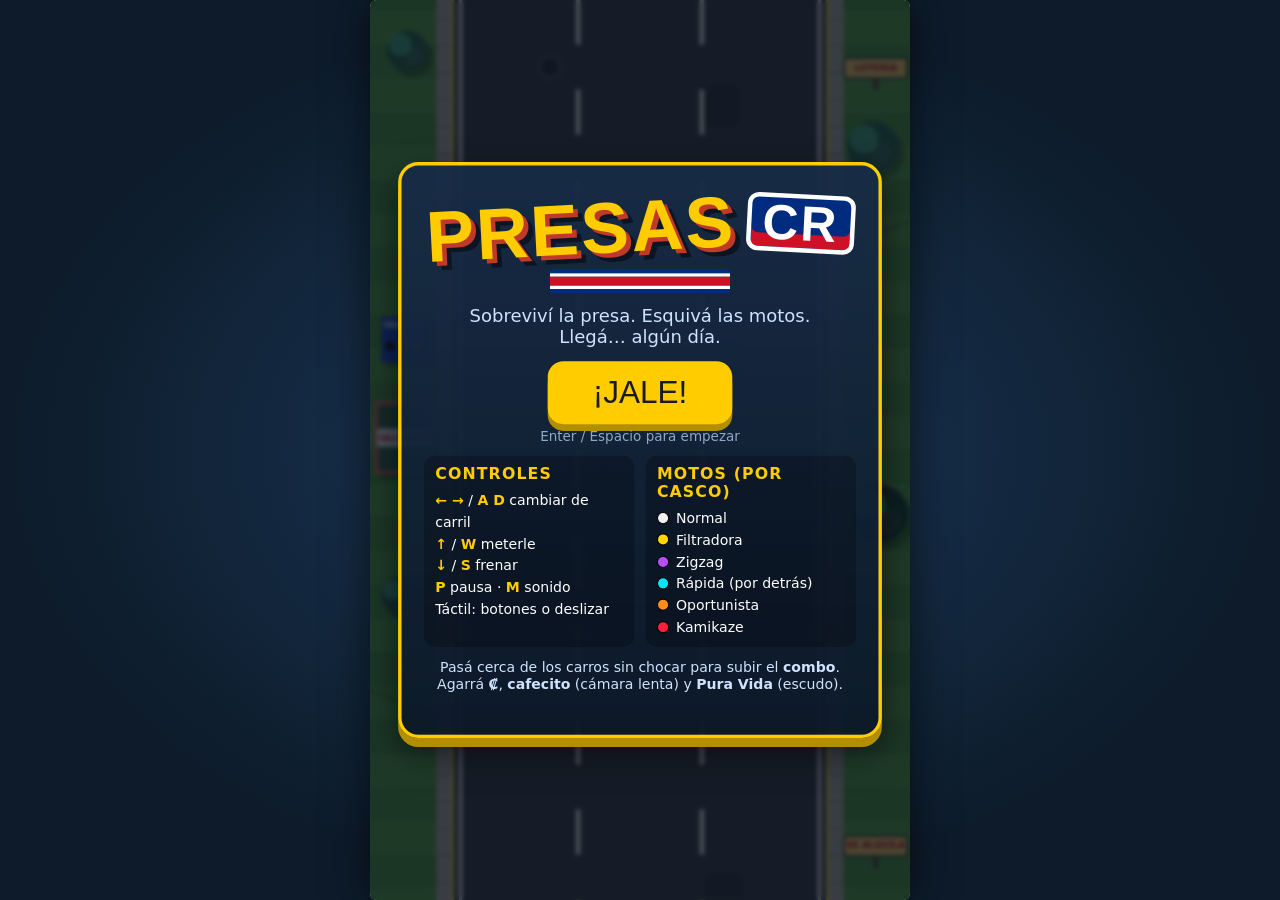
==== presas-cr/presas-cr-un-archivo.html @ 5b230aad "Add single-file build and GitHub Pages entry point for PRESAS CR Co-Authored-By: Claude Opus 5.5 <no" ====
<!doctype html>
<html lang="es">
<head>
<meta charset="utf-8">
<meta name="viewport" content="width=device-width, initial-scale=1, maximum-scale=1, user-scalable=no, viewport-fit=cover">
<title>PRESAS CR</title>
<meta name="theme-color" content="#0d1b2a">
<style>
:root { color-scheme: dark; }
* { box-sizing: border-box; }

html, body {
  color-scheme: dark;
  margin: 0;
  height: 100%;
  overflow: hidden;
  background: radial-gradient(ellipse at center, #1b3a5c 0%, #0d1b2a 70%);
  font-family: "Trebuchet MS", "Segoe UI", system-ui, sans-serif;
  color: #fff;
  touch-action: none;
  -webkit-user-select: none;
  user-select: none;
  -webkit-tap-highlight-color: transparent;
}

/* Escenario lógico de 480x800; JS lo escala para que quepa en la ventana */
#stage {
  position: absolute;
  left: 50%;
  top: 50%;
  width: 480px;
  height: 800px;
  transform-origin: center center;
  transform: translate(-50%, -50%);
  overflow: hidden;
  border-radius: 6px;
  box-shadow: 0 0 40px rgba(0, 0, 0, .6);
}

#game {
  display: block;
  width: 480px;
  height: 800px;
}

/* ---------- Overlays ---------- */
.overlay {
  position: absolute;
  inset: 0;
  display: none;
  align-items: center;
  justify-content: center;
  background: rgba(8, 16, 28, .72);
  backdrop-filter: blur(2px);
  z-index: 10;
}
.overlay.show { display: flex; }

.panel {
  width: 430px;
  max-height: 780px;
  overflow: auto;
  text-align: center;
  padding: 18px 20px;
  background: linear-gradient(180deg, rgba(23, 43, 70, .95), rgba(12, 24, 40, .95));
  border: 3px solid #ffcc00;
  border-radius: 18px;
  box-shadow: 0 8px 0 #b38f00, 0 14px 30px rgba(0, 0, 0, .5);
}
.panel.small { width: 320px; }

.logo {
  margin: 4px 0 6px;
  font-family: "Arial Black", Impact, sans-serif;
  font-size: 64px;
  line-height: 1;
  letter-spacing: 2px;
  transform: rotate(-3deg);
}
.logo .l1 {
  color: #ffcc00;
  text-shadow: 4px 4px 0 #c0392b, 8px 8px 0 rgba(0, 0, 0, .45);
}
.logo .l2 {
  display: inline-block;
  margin-left: 10px;
  padding: 0 10px;
  font-size: 44px;
  vertical-align: middle;
  color: #fff;
  background: #002b7f;
  border: 4px solid #fff;
  border-radius: 10px;
  box-shadow: inset 0 -12px 0 #ce1126;
  transform: rotate(6deg);
}

.flag { display: flex; height: 10px; width: 160px; margin: 6px auto 10px; border-radius: 3px; overflow: hidden; flex-direction: column; height: 22px; }
.flag i { flex: 1; }
.flag i:nth-child(1), .flag i:nth-child(5) { background: #002b7f; }
.flag i:nth-child(2), .flag i:nth-child(4) { background: #fff; }
.flag i:nth-child(3) { background: #ce1126; flex: 2; }

.tag { margin: 6px 0 12px; font-size: 16px; color: #cfe3ff; }

h2 {
  margin: 6px 0 8px;
  font-family: "Arial Black", Impact, sans-serif;
  font-size: 40px;
  color: #ffcc00;
  text-shadow: 3px 3px 0 #000;
}
h2.crash { color: #ff3b3b; transform: rotate(-2deg); font-size: 46px; }

h3 { margin: 0 0 6px; font-size: 14px; color: #ffcc00; text-transform: uppercase; letter-spacing: 1px; }

button {
  font-family: "Arial Black", Impact, sans-serif;
  cursor: pointer;
  border: none;
}
button.big {
  display: block;
  margin: 8px auto 4px;
  padding: 12px 40px;
  font-size: 28px;
  color: #1a1a1a;
  background: #ffcc00;
  border-radius: 14px;
  box-shadow: 0 6px 0 #b38f00;
  transition: transform .08s;
}
button.big:hover { transform: translateY(-2px); }
button.big:active { transform: translateY(4px); box-shadow: 0 2px 0 #b38f00; }
button.ghost {
  margin-top: 8px;
  padding: 6px 16px;
  font-size: 14px;
  color: #cfe3ff;
  background: transparent;
  border: 2px solid rgba(207, 227, 255, .4);
  border-radius: 10px;
}

.hint { margin: 2px 0 10px; font-size: 12px; color: #8fa9c9; }

.cols { display: flex; gap: 10px; text-align: left; }
.box { flex: 1; padding: 8px 10px; background: rgba(0, 0, 0, .25); border-radius: 10px; }
.box ul { list-style: none; margin: 0; padding: 0; font-size: 12.5px; line-height: 1.55; }
.keys b { color: #ffcc00; }
.legend i { display: inline-block; width: 11px; height: 11px; margin-right: 6px; border-radius: 50%; border: 1px solid #000; vertical-align: -1px; }

.tips { font-size: 12.5px; color: #cfe3ff; margin: 10px 0 4px; }
.best { font-size: 14px; color: #ffcc00; margin: 6px 0 0; min-height: 1em; }

.cause { font-size: 17px; margin: 0 0 10px; color: #ffe9a8; font-style: italic; }
.record {
  display: none;
  margin: 0 auto 10px;
  padding: 4px 12px;
  width: max-content;
  font-family: "Arial Black", Impact, sans-serif;
  color: #1a1a1a;
  background: #3bff8a;
  border-radius: 8px;
  transform: rotate(-2deg);
  animation: pulse .7s infinite alternate;
}
.record.show { display: block; }
@keyframes pulse { to { transform: rotate(2deg) scale(1.08); } }

.stats {
  display: grid;
  grid-template-columns: 1fr 1fr;
  gap: 6px;
  margin-bottom: 10px;
}
.stats div {
  padding: 6px 8px;
  background: rgba(0, 0, 0, .3);
  border-radius: 8px;
  text-align: left;
}
.stats span { display: block; font-size: 11px; color: #8fa9c9; text-transform: uppercase; }
.stats b { font-family: "Arial Black", Impact, sans-serif; font-size: 18px; }
.stats .wide { grid-column: span 2; text-align: center; }
.stats .wide b { font-size: 30px; color: #ffcc00; }

/* ---------- Botón de pausa ---------- */
.pause-btn {
  position: absolute;
  top: 82px;
  right: 10px;
  width: 38px;
  height: 38px;
  font-size: 16px;
  color: #fff;
  background: rgba(0, 0, 0, .45);
  border-radius: 10px;
  display: none;
  z-index: 5;
}
.pause-btn.show { display: block; }

/* ---------- Controles táctiles ---------- */
.touch {
  position: absolute;
  left: 0;
  right: 0;
  bottom: 8px;
  display: none;
  justify-content: space-between;
  padding: 0 8px;
  pointer-events: none;
  z-index: 4;
}
.touch.show { display: flex; }
.pad { display: flex; gap: 8px; pointer-events: auto; }
.pad-right { flex-direction: column; gap: 6px; }
.pad button {
  width: 72px;
  height: 72px;
  font-size: 30px;
  color: #fff;
  background: rgba(0, 0, 0, .38);
  border: 2px solid rgba(255, 255, 255, .35);
  border-radius: 16px;
  touch-action: none;
}
.pad-right button { width: 64px; height: 50px; font-size: 22px; }
.pad button.on { background: rgba(255, 204, 0, .55); }

</style>
</head>
<body>

  <div id="stage">
    <canvas id="game" width="480" height="800"></canvas>

    <button id="pauseBtn" class="pause-btn" aria-label="Pausa">II</button>

    <div id="touch" class="touch" aria-hidden="true">
      <div class="pad pad-left">
        <button data-act="left">◀</button>
        <button data-act="right">▶</button>
      </div>
      <div class="pad pad-right">
        <button data-act="up">▲</button>
        <button data-act="down">▼</button>
      </div>
    </div>

    <!-- Pantalla de título -->
    <div id="title" class="overlay show">
      <div class="panel">
        <h1 class="logo"><span class="l1">PRESAS</span><span class="l2">CR</span></h1>
        <div class="flag"><i></i><i></i><i></i><i></i><i></i></div>
        <p class="tag">Sobreviví la presa. Esquivá las motos.<br>Llegá… algún día.</p>
        <button class="big" data-start>¡JALE!</button>
        <p class="hint">Enter / Espacio para empezar</p>

        <div class="cols">
          <div class="box">
            <h3>Controles</h3>
            <ul class="keys">
              <li><b>← →</b> / <b>A D</b> cambiar de carril</li>
              <li><b>↑</b> / <b>W</b> meterle</li>
              <li><b>↓</b> / <b>S</b> frenar</li>
              <li><b>P</b> pausa · <b>M</b> sonido</li>
              <li>Táctil: botones o deslizar</li>
            </ul>
          </div>
          <div class="box">
            <h3>Motos (por casco)</h3>
            <ul class="legend">
              <li><i style="background:#f1f1f1"></i>Normal</li>
              <li><i style="background:#ffd500"></i>Filtradora</li>
              <li><i style="background:#b84dff"></i>Zigzag</li>
              <li><i style="background:#00e5ff"></i>Rápida (por detrás)</li>
              <li><i style="background:#ff8c1a"></i>Oportunista</li>
              <li><i style="background:#ff1f3d"></i>Kamikaze</li>
            </ul>
          </div>
        </div>
        <p class="tips">Pasá cerca de los carros sin chocar para subir el <b>combo</b>.
          Agarrá <b>₡</b>, <b>cafecito</b> (cámara lenta) y <b>Pura Vida</b> (escudo).</p>
        <p class="best" id="bestTitle"></p>
      </div>
    </div>

    <!-- Pausa -->
    <div id="pause" class="overlay">
      <div class="panel small">
        <h2>PAUSA</h2>
        <p class="tag">La presa te espera…</p>
        <button class="big" data-resume>SEGUIR</button>
        <button class="ghost" data-quit>Salir al menú</button>
      </div>
    </div>

    <!-- Fin de partida -->
    <div id="over" class="overlay">
      <div class="panel">
        <h2 class="crash">¡CHOCASTE!</h2>
        <p class="cause" id="cause"></p>
        <div class="record" id="record">¡NUEVO RÉCORD!</div>
        <div class="stats" id="stats"></div>
        <button class="big" data-start>OTRA VEZ</button>
        <p class="hint">Enter / Espacio para reintentar</p>
        <button class="ghost" data-quit>Menú</button>
      </div>
    </div>
  </div>

  <script>
/* =====================================================================
 *  PRESAS CR — arcade de tráfico tico
 *  Un solo archivo, sin dependencias. Canvas 2D + WebAudio.
 * ===================================================================== */
'use strict';
(() => {

  // =================================================================
  //  CONSTANTES
  // =================================================================
  const W = 480, H = 800;
  const LANES = 3, LANE_W = 110, ROAD_X = 75, ROAD_R = ROAD_X + LANES * LANE_W;
  const laneX = i => ROAD_X + LANE_W * (i + 0.5);   // centro de carril
  const lineX = i => ROAD_X + LANE_W * i;           // línea divisoria (1..LANES-1)
  const PLAYER_Y = 625;
  const MAX_SPEED = 410;
  const PX_TO_M = 0.0333, PX_TO_KMH = 0.12;
  const COMBO_TIME = 3.5;
  const FONT = '"Arial Black", "Arial Bold", Impact, system-ui, sans-serif';

  // Fases: la velocidad casi no sube; lo que sube es la cantidad y el caos.
  // "at" está en metros recorridos.
  const PHASES = [
    { name: 'Todavía se puede', at: 0, cruise: 245, rate: 0.8, maxEnt: 8, lc: 0.05, brake: 0.025, warn: 1.15, ev: [15, 22],
      types: { car: 6, suv: 2, moto: 1.4, bus: 0.6, slow: 0.25 },
      motos: { normal: 1 } },
    { name: 'Ya empezó la vara', at: 300, cruise: 255, rate: 1.1, maxEnt: 11, lc: 0.11, brake: 0.06, warn: 0.95, ev: [12, 19],
      types: { car: 5, suv: 2, taxi: 2.2, moto: 3, bus: 1.3, truck: 0.7, slow: 0.35, fast: 0.3 },
      motos: { normal: 3, filtradora: 2, zigzag: 1 } },
    { name: 'San José', at: 700, cruise: 263, rate: 1.4, maxEnt: 14, lc: 0.15, brake: 0.08, warn: 0.85, ev: [10, 16],
      types: { car: 4, suv: 2, taxi: 2.5, moto: 7, bus: 1.4, truck: 0.8, slow: 0.35, fast: 0.4 },
      motos: { normal: 2, filtradora: 3, zigzag: 2, rapida: 1.6, oportunista: 1.6 } },
    { name: 'Mae...', at: 1150, cruise: 271, rate: 1.65, maxEnt: 17, lc: 0.19, brake: 0.11, warn: 0.75, ev: [8, 13],
      types: { car: 4, suv: 2, taxi: 3, moto: 8, bus: 1.6, truck: 1, slow: 0.4, fast: 0.55 },
      motos: { normal: 1.5, filtradora: 3, zigzag: 2.5, rapida: 2, oportunista: 2, kamikaze: 1.2 } },
    { name: 'Infierno de Presa', at: 1650, cruise: 278, rate: 1.9, maxEnt: 20, lc: 0.23, brake: 0.14, warn: 0.65, ev: [6, 10],
      types: { car: 3.5, suv: 2, taxi: 3, moto: 9, bus: 1.8, truck: 1.2, slow: 0.4, fast: 0.7 },
      motos: { normal: 1, filtradora: 3, zigzag: 2.5, rapida: 2.5, oportunista: 2.5, kamikaze: 2.2 } },
  ];

  const TYPES = {
    car:       { w: 44, h: 76,  sp: [100, 140], lc: 1,    brake: 1 },
    suv:       { w: 50, h: 88,  sp: [95, 130],  lc: 0.7,  brake: 1 },
    taxi:      { w: 44, h: 78,  sp: [110, 150], lc: 3,    brake: 1.4, warnF: 0.55 },
    bus:       { w: 58, h: 172, sp: [75, 100],  lc: 0.25, brake: 0 },
    truck:     { w: 62, h: 150, sp: [60, 85],   lc: 0.15, brake: 0.4 },
    slow:      { w: 50, h: 104, sp: [42, 55],   lc: 0,    brake: 0 },
    fast:      { w: 44, h: 80,  sp: [430, 470], lc: 2.5,  brake: 0, warnF: 0.5 },
    ambulance: { w: 48, h: 96,  sp: [520, 560], lc: 0,    brake: 0 },
    moto:      { w: 18, h: 40,  sp: [0, 0],     lc: 0,    brake: 0 },
  };

  // Comportamientos de moto. sp = desde arriba (más lentas que vos), spB = desde atrás.
  const MOTO = {
    normal:      { sp: [130, 185], lat: 90,  helmet: '#f1f1f1' },
    filtradora:  { sp: [140, 190], spB: [330, 380], lat: 140, helmet: '#ffd500' },
    zigzag:      { sp: [120, 170], lat: 200, helmet: '#b84dff' },
    rapida:      { spB: [470, 530], lat: 220, helmet: '#00e5ff' },
    oportunista: { sp: [125, 170], lat: 260, helmet: '#ff8c1a' },
    kamikaze:    { sp: [150, 220], spB: [360, 420], lat: 330, helmet: '#ff1f3d' },
  };

  const CAR_COLORS = ['#e63946', '#f4a261', '#2a9d8f', '#e9c46a', '#8ecae6', '#f1f1f1', '#9b5de5', '#00bbf9',
    '#adb5bd', '#3a86ff', '#ff006e', '#8ac926', '#6c757d', '#264653', '#ff7f50', '#5e548e'];
  const JACKETS = ['#222', '#1d3557', '#2b9348', '#6a040f', '#3c096c', '#495057', '#7f5539'];
  const BOXES = ['#ff6b00', '#19c37d', '#e63946', '#ffd000', '#00a6fb', null, null];
  const BUS_BANDS = ['#2b9348', '#f77f00', '#1d4ed8', '#d62828', '#7b2cbf', '#0096c7'];
  const BUS_ROUTES = ['SJ–DESAMPA', 'SJ–ALAJUELA', 'SJ–HEREDIA', 'SJ–CARTAGO', 'TIBÁS', 'SAN PEDRO', 'ESCAZÚ', 'GUADALUPE', 'PAVAS', 'HATILLO'];
  const TRUCK_LOADS = [
    { label: 'LECHE', col: '#f8f9fa', txt: '#1d4ed8' },
    { label: 'GAS', col: '#e9ecef', txt: '#d62828' },
    { label: 'MUDANZAS DON BETO', col: '#ffd166', txt: '#3d2c00' },
    { label: 'ARENA', col: '#c8a165', txt: '#5a3e14', sand: true },
    { label: 'POLLOS', col: '#fff3e0', txt: '#e85d04' },
    { label: 'BANANO', col: '#ffe66d', txt: '#2b9348' },
  ];

  const NEAR_WORDS = ['¡UY!', '¡POR UN PELO!', '¡DIAY!', '¡UPE!', '¡QUÉ SUSTO!', '¡JUEPUCHA!', '¡APENAS!', '¡MAE!', '¡QUÉ TUANIS!'];

  const DEATH = {
    car: ['Le diste por detrás a un carro. El INS no cubre "presa".', 'Ese carro iba frenando… como todos.', 'Choque leve. Ahora 3 horas esperando al tráfico.'],
    suv: ['La Prado del vecino ganó.', 'Chocaste con una SUV. Ahora a esperar al INS.'],
    taxi: ['El taxi rojo no puso direccional. Nunca la pone.', 'Taxista: "Diay, ¿no me vio?"'],
    bus: ['Te comiste el bus de Desamparados.', 'El bus no frena por nadie, mae.', 'El chofer ni se dio cuenta. Siguió recogiendo gente.'],
    truck: ['Un camión. Un camión enorme. ¿Cómo no lo viste?', 'El camión de mudanzas se llevó tu carro también.'],
    slow: ['¿Chocaste con una carreta? Mae…', 'Los bueyes te vieron feo.'],
    fast: ['El tuneado de las luces azules no perdona.'],
    ambulance: ['No le abriste campo a la ambulancia. Ahora vas adentro.'],
    zone: ['Te metiste en los trabajos del MOPT. Ahora sos parte de la obra.'],
    crash: ['Querías ver el choque de cerca. Lo lograste.'],
    dog: ['El zaguate está bien, tranquilo. Tu carro no.'],
    vendor: ['Atropellaste al de los mamones. Mamones gratis para todos.'],
    moto: {
      normal: 'Una moto común y corriente te sacó de la vía.',
      filtradora: 'El repartidor se metió por la rendija.',
      zigzag: 'La moto zigzag te mareó.',
      rapida: 'La moto rápida apareció de la nada.',
      oportunista: 'La moto se metió justo donde ibas.',
      kamikaze: 'La moto kamikaze cumplió su misión.',
    },
  };

  // =================================================================
  //  UTILIDADES
  // =================================================================
  const rand = (a, b) => a + Math.random() * (b - a);
  const randi = (a, b) => Math.floor(rand(a, b + 1));
  const pick = arr => arr[Math.floor(Math.random() * arr.length)];
  const clamp = (v, a, b) => (v < a ? a : v > b ? b : v);
  const approach = (v, t, d) => (v < t ? Math.min(v + d, t) : Math.max(v - d, t));
  function wpick(obj) {
    let tot = 0;
    for (const k in obj) tot += obj[k];
    let r = Math.random() * tot;
    for (const k in obj) { r -= obj[k]; if (r <= 0) return k; }
    return Object.keys(obj)[0];
  }
  function shade(hex, amt) {
    const n = parseInt(hex.slice(1), 16);
    const r = clamp((n >> 16) + amt, 0, 255), g = clamp(((n >> 8) & 255) + amt, 0, 255), b = clamp((n & 255) + amt, 0, 255);
    return `rgb(${r},${g},${b})`;
  }
  const overlap = (ax, ay, aw, ah, bx, by, bw, bh) => ax < bx + bw && ax + aw > bx && ay < by + bh && ay + ah > by;
  const store = {
    get(k, d) { try { const v = localStorage.getItem(k); return v ? JSON.parse(v) : d; } catch (e) { return d; } },
    set(k, v) { try { localStorage.setItem(k, JSON.stringify(v)); } catch (e) { /* sin storage */ } },
  };

  // =================================================================
  //  SONIDO (WebAudio, sintetizado)
  // =================================================================
  const Sound = {
    ac: null, muted: store.get('presascr_mute', false),
    init() {
      if (!this.ac) { try { this.ac = new (window.AudioContext || window.webkitAudioContext)(); } catch (e) { this.ac = null; } }
      if (this.ac && this.ac.state === 'suspended') this.ac.resume();
    },
    tone(freq, dur, type = 'square', vol = 0.06, slide = 0, delay = 0) {
      if (this.muted || !this.ac) return;
      const t = this.ac.currentTime + delay;
      const o = this.ac.createOscillator(), g = this.ac.createGain();
      o.type = type; o.frequency.setValueAtTime(freq, t);
      if (slide) o.frequency.linearRampToValueAtTime(Math.max(30, freq + slide), t + dur);
      g.gain.setValueAtTime(vol, t); g.gain.exponentialRampToValueAtTime(0.0001, t + dur);
      o.connect(g).connect(this.ac.destination); o.start(t); o.stop(t + dur + 0.02);
    },
    noise(dur, vol = 0.2, freq = 1200) {
      if (this.muted || !this.ac) return;
      const t = this.ac.currentTime, n = Math.floor(this.ac.sampleRate * dur);
      const buf = this.ac.createBuffer(1, n, this.ac.sampleRate), d = buf.getChannelData(0);
      for (let i = 0; i < n; i++) d[i] = (Math.random() * 2 - 1) * (1 - i / n);
      const s = this.ac.createBufferSource(), f = this.ac.createBiquadFilter(), g = this.ac.createGain();
      s.buffer = buf; f.type = 'lowpass'; f.frequency.value = freq; g.gain.value = vol;
      s.connect(f).connect(g).connect(this.ac.destination); s.start(t);
    },
    coin() { this.tone(988, 0.07, 'square', 0.05); this.tone(1319, 0.12, 'square', 0.05, 0, 0.06); },
    near() { this.noise(0.18, 0.12, 2600); this.tone(660, 0.08, 'triangle', 0.05, 200); },
    horn() { this.tone(370, 0.28, 'square', 0.04); this.tone(440, 0.28, 'square', 0.035); },
    crash() { this.noise(0.8, 0.4, 900); this.tone(110, 0.5, 'sawtooth', 0.1, -70); },
    bump() { this.noise(0.2, 0.25, 400); this.tone(70, 0.15, 'sine', 0.15, -20); },
    phase() { [523, 659, 784, 1047].forEach((f, i) => this.tone(f, 0.14, 'square', 0.05, 0, i * 0.1)); },
    event() { this.tone(880, 0.1, 'square', 0.05); this.tone(660, 0.16, 'square', 0.05, 0, 0.11); },
    siren() { this.tone(720, 0.35, 'sine', 0.045, 320); this.tone(1040, 0.35, 'sine', 0.045, -320, 0.36); },
    bark() { this.tone(520, 0.06, 'sawtooth', 0.06, -200); this.tone(500, 0.07, 'sawtooth', 0.06, -220, 0.12); },
    power() { [660, 880, 1100, 1320].forEach((f, i) => this.tone(f, 0.09, 'triangle', 0.06, 0, i * 0.05)); },
    combo() { this.tone(1046, 0.08, 'square', 0.04); this.tone(1568, 0.12, 'square', 0.04, 0, 0.07); },
  };

  // =================================================================
  //  CANVAS / ESCALADO
  // =================================================================
  const stage = document.getElementById('stage');
  const canvas = document.getElementById('game');
  const ctx = canvas.getContext('2d');
  let RES = 1;
  function resize() {
    const s = Math.min(window.innerWidth / W, window.innerHeight / H);
    stage.style.transform = `translate(-50%, -50%) scale(${s})`;
    RES = Math.max(1, s * (window.devicePixelRatio || 1));
    canvas.width = Math.round(W * RES);
    canvas.height = Math.round(H * RES);
  }
  window.addEventListener('resize', resize);
  resize();

  // =================================================================
  //  ESTADO
  // =================================================================
  let state = 'title';           // title | playing | paused | crashing | over
  let ents = [], incoming = [], floaters = [], particles = [], decos = [], roadMarks = [];
  let G = null;                  // variables de la partida
  let globalT = 0, scroll = 0, nextId = 1;
  let rainDrops = [];
  const player = { isPlayer: true, x: laneX(1), y: PLAYER_Y, w: 44, h: 78, lane: 1, vx: 0, speed: 0, shield: 0 };
  const input = { up: false, down: false };
  let best = store.get('presascr_best', { score: 0, dist: 0, time: 0 });

  function newGame() {
    G = {
      time: 0, dist: 0, score: 0, combo: 0, comboT: 0, mult: 1, maxMult: 1, maxCombo: 0,
      passed: 0, motos: 0, near: 0, phaseIdx: 0,
      spawnAcc: 0, eventT: rand(9, 13), coinT: 2.5, puT: rand(22, 30),
      rainT: 0, libreT: 0, busT: 0, cafeT: 0, frenazoT: 0, frenazoDelay: 0,
      swarm: [], banner: null, shake: 0, crashT: 0, cause: null, invuln: 0,
      lastEvent: null, honkCd: 0, slowT: 0,
    };
    ents = []; incoming = []; floaters = []; particles = [];
    player.x = laneX(1); player.lane = 1; player.vx = 0; player.speed = 180; player.y = PLAYER_Y; player.shield = 0;
    // atajo para pruebas: ?m=1200 arranca con esos metros recorridos
    const m = parseFloat(new URLSearchParams(location.search).get('m'));
    if (m > 0) G.dist = m;
    G.phaseIdx = phaseFor(G.dist);
    showBanner(`FASE ${G.phaseIdx + 1}`, PHASES[G.phaseIdx].name, 2.6, '#ffcc00');
  }

  const phase = () => PHASES[G.phaseIdx];
  function phaseFor(d) { let i = 0; for (let k = 0; k < PHASES.length; k++) if (d >= PHASES[k].at) i = k; return i; }

  // =================================================================
  //  ENTIDADES
  // =================================================================
  function makeVehicle(type, x, y, lane, sp) {
    const T = TYPES[type];
    const e = {
      id: nextId++, type, T, x, y, w: T.w, h: T.h, lane, tx: x, vx: 0,
      speed: sp, base: sp, des: sp, t: 0, seed: Math.random() * 100,
      vehicle: true, lethal: true, blocks: true,
      lcState: 0, lcCd: rand(1, 3), blink: 0, nl: lane, brakeT: 0, brakeF: 1,
      latSp: type === 'taxi' ? 150 : type === 'fast' ? 170 : 105, lastRel: 0,
    };
    switch (type) {
      case 'car': e.color = pick(CAR_COLORS); break;
      case 'suv': e.color = pick(['#1b1b1b', '#f1f1f1', '#6c757d', '#264653', '#7f1d1d', '#1d3557', '#adb5bd']); break;
      case 'taxi': e.color = '#d62828'; break;
      case 'bus': e.color = '#f4f4ef'; e.band = pick(BUS_BANDS); e.route = pick(BUS_ROUTES); break;
      case 'truck': e.color = pick(['#d62828', '#1d4ed8', '#2b9348', '#f77f00', '#495057']); e.load = pick(TRUCK_LOADS); break;
      case 'fast': e.color = pick(['#00f5d4', '#f15bb5', '#fee440', '#9b5de5']); break;
      case 'ambulance': e.color = '#ffffff'; break;
      case 'slow': e.color = '#c1121f'; break;
    }
    if (e.color) e.roof = shade(e.color.startsWith('#') ? e.color : '#888888', -18);
    return e;
  }

  function makeMoto(beh, x, y, sp) {
    const e = makeVehicle('moto', x, y, -1, sp);
    e.beh = beh; e.homeX = x; e.lat = MOTO[beh].lat; e.helmet = MOTO[beh].helmet;
    e.dir = Math.random() < 0.5 ? -1 : 1; e.zzT = rand(0.3, 0.8); e.switchT = rand(1, 2.5);
    e.kT = rand(0.8, 1.5); e.tele = 0; e.burstT = 0; e.avoidCd = 0; e.reactCd = 0; e.alert = 0;
    e.color = pick(['#111', '#2b2d42', '#c1121f', '#1d4ed8', '#495057']);
    e.jacket = pick(JACKETS); e.box = pick(BOXES);
    return e;
  }

  function makeProp(type, x, y, w, h, extra) {
    return Object.assign({ id: nextId++, type, x, y, w, h, speed: 0, base: 0, t: 0, seed: Math.random() * 100,
      vehicle: false, lethal: true, blocks: false, pickup: false }, extra || {});
  }

  // ¿Cuántos carriles quedan con espacio suficiente para el jugador en la franja y1..y2?
  function laneBlockedBy(o, i, y1, y2) {
    return o.blocks && o.y < y2 && o.y + o.h > y1 && Math.abs(o.x - laneX(i)) < o.w / 2 + 24;
  }
  function freeLanes(y1, y2, hyp, skip) {
    let n = 0;
    for (let i = 0; i < LANES; i++) {
      let bl = !!(hyp && laneBlockedBy(hyp, i, y1, y2));
      if (!bl) for (const o of ents) { if (o === skip) continue; if (laneBlockedBy(o, i, y1, y2)) { bl = true; break; } }
      if (!bl) n++;
    }
    return n;
  }
  function entHit(o, x, y, w, h) { return overlap(x, y, w, h, o.x - o.w / 2, o.y, o.w, o.h); }

  // Regla de justicia: nunca generar algo que tape todos los carriles a la vez.
  function placeable(e, margin = 70) {
    for (const o of ents) {
      if (o.pickup || o.type === 'pothole' || o.type === 'dog') continue;
      if (entHit(o, e.x - e.w / 2 - 8, e.y - margin, e.w + 16, e.h + margin * 2)) return false;
    }
    if (e.blocks && freeLanes(e.y - 170, e.y + e.h + 170, e, null) < 1) return false;
    return true;
  }

  function vehicleCount() { let n = 0; for (const e of ents) if (e.vehicle) n++; return n; }

  function trySpawn(type) {
    const ph = phase();
    if (!type) {
      const tw = Object.assign({}, ph.types);
      if (G.busT > 0) tw.bus = (tw.bus || 1) * 6;
      type = wpick(tw);
    }
    if (type === 'fast') return queueBehind('fast');
    if (type === 'moto') return spawnMoto(wpick(ph.motos));
    const T = TYPES[type];
    const sp = rand(T.sp[0], T.sp[1]);
    if (sp > player.speed - 25) return false;
    let lane = randi(0, LANES - 1), x = laneX(lane);
    if (type === 'truck' && G.phaseIdx >= 1 && Math.random() < 0.35) {   // camión montado entre dos carriles
      x = lineX(randi(1, LANES - 1)) + rand(-10, 10); lane = -1;
    }
    const e = makeVehicle(type, x, -T.h - rand(30, 120), lane, sp);
    if (!placeable(e)) return false;
    ents.push(e);
    return true;
  }

  function spawnMoto(beh, allowBehind = true) {
    const M = MOTO[beh];
    const behind = !M.sp || (allowBehind && M.spB && Math.random() < (beh === 'filtradora' ? 0.35 : 0.3));
    if (behind) return queueBehind('moto', beh);
    const sp = rand(M.sp[0], M.sp[1]);
    if (sp > player.speed - 25) return false;
    let x;
    if (beh === 'filtradora') x = lineX(randi(1, LANES - 1));
    else if (beh === 'zigzag') x = rand(ROAD_X + 20, ROAD_R - 20);
    else x = laneX(randi(0, LANES - 1)) + rand(-12, 12);
    const e = makeMoto(beh, x, -50 - rand(0, 80), sp);
    if (!placeable(e)) return false;
    ents.push(e);
    return true;
  }

  // Vehículos que vienen desde atrás: primero avisan con una flecha abajo.
  function queueBehind(type, beh, force) {
    const ph = phase();
    if (!force && incoming.length >= 2) return false;
    let x, warn, label;
    if (type === 'moto') {
      const opts = [];
      for (let i = 0; i < LANES; i++) opts.push(laneX(i));
      for (let l = 1; l < LANES; l++) opts.push(lineX(l));
      x = beh === 'filtradora' ? lineX(randi(1, LANES - 1)) : (Math.random() < 0.45 ? laneX(player.lane) : pick(opts));
      warn = ph.warn + 0.35; label = 'MOTO';
    } else if (type === 'fast') {
      x = laneX(Math.random() < 0.5 ? player.lane : randi(0, LANES - 1)); warn = ph.warn + 0.6; label = '¡PIIII!';
    } else {
      x = laneX(Math.random() < 0.6 ? player.lane : randi(0, LANES - 1)); warn = 2.4; label = 'AMBULANCIA';
    }
    incoming.push({ type, beh, x, t: warn, warn, label, tries: 0 });
    return true;
  }

  function updIncoming(dt) {
    for (let i = incoming.length - 1; i >= 0; i--) {
      const q = incoming[i];
      q.t -= dt;
      if (q.t > 0) continue;
      const y = H + 30;
      let e;
      if (q.type === 'moto') { const sb = MOTO[q.beh].spB || [330, 400]; e = makeMoto(q.beh, q.x, y, rand(sb[0], sb[1])); }
      else {
        const lane = Math.round((q.x - ROAD_X) / LANE_W - 0.5);
        e = makeVehicle(q.type, q.x, y, lane, rand(TYPES[q.type].sp[0], TYPES[q.type].sp[1]));
      }
      if (e.base < player.speed + 70) e.base = e.speed = e.des = player.speed + 90;
      let ok = true;
      for (const o of ents) {
        if (o.pickup || !o.blocks) continue;
        if (entHit(o, e.x - e.w / 2 - 6, e.y - 60, e.w + 12, e.h + 60)) { ok = false; break; }
      }
      if (ok) {
        ents.push(e); incoming.splice(i, 1);
        if (q.type === 'ambulance') Sound.siren();
        if (q.type === 'fast') Sound.horn();
      } else if (++q.tries > 12) incoming.splice(i, 1);
      else q.t = 0.15;
    }
  }

  // ---------------------------------------------------------------
  //  IA: seguimiento (no atravesar al de adelante)
  // ---------------------------------------------------------------
  function applyFollow(e) {
    let best = null, bestGap = 1e9;
    const consider = o => {
      if (o === e || !(o.blocks || o.isPlayer)) return;
      if (o.y + o.h > e.y + 6) return;                                   // tiene que estar adelante
      if (Math.abs(o.x - e.x) >= (o.w + e.w) / 2 + 3) return;            // y en el mismo "corredor"
      const gap = e.y - (o.y + o.h);
      if (gap < bestGap) { bestGap = gap; best = o; }
    };
    for (const o of ents) consider(o);
    if (e.y > player.y + player.h * 0.5) consider(player);
    e.lead = best; e.leadGap = bestGap;
    if (!best) { e.following = false; e.followT = 0; return; }
    const ls = best.speed;
    const closing = e.des - ls;
    const safe = (e.type === 'moto' ? 18 : 26) + Math.max(0, closing) * 0.5;
    if (bestGap < safe) {
      e.des = Math.min(e.des, ls + Math.max(0, bestGap - 12) * 2);
      e.following = true;
      if (bestGap < 4) e.speed = Math.min(e.speed, ls);
      // nunca te chocan por detrás sin que lo puedas ver: el de atrás frena a tiempo
      if (best.isPlayer) e.speed = Math.min(e.speed, ls + Math.max(0, bestGap - 8) * 3);
    } else e.following = false;
  }

  function corridorClear(cx, half, y1, y2, self) {
    for (const o of ents) {
      if (o === self || !o.blocks) continue;
      if (o.y < y2 && o.y + o.h > y1 && Math.abs(o.x - cx) < o.w / 2 + half) return false;
    }
    if (self.y > player.y + 20 && player.y < y2 && player.y + player.h > y1 && Math.abs(player.x - cx) < player.w / 2 + half) return false;
    return true;
  }

  function sideHit(e, nx) {
    for (const o of ents) {
      if (o === e || !o.blocks) continue;
      const now = entHit(o, e.x - e.w / 2, e.y, e.w, e.h);
      const next = entHit(o, nx - e.w / 2, e.y, e.w, e.h);
      if (next && !now) return true;
    }
    return false;
  }

  // ---------------------------------------------------------------
  //  IA: cambios de carril con direccional
  // ---------------------------------------------------------------
  function canMove(e, nl) {
    if (nl < 0 || nl >= LANES) return false;
    const nx = laneX(nl);
    const cx = nx - e.w / 2 - 6, cw = e.w + 12, cy = e.y - 80, ch = e.h + 160;
    for (const o of ents) {
      if (o === e || !o.blocks) continue;
      if (entHit(o, cx, cy, cw, ch)) return false;
      if (o.lcState >= 1 && o.nl === nl && o.y < cy + ch && o.y + o.h > cy) return false;   // otro ya va para ahí
    }
    // no se tira encima si estás justo al lado (te avisa y se mete adelante)
    if (Math.abs(player.x - nx) < (player.w + e.w) / 2 + 8 && e.y < player.y + player.h + 30 && e.y + e.h > player.y - 30) return false;
    const hyp = Object.assign({}, e, { x: nx });
    return freeLanes(e.y - 150, e.y + e.h + 150, hyp, e) >= 1;
  }

  function laneChange(e, dt, ph) {
    if (e.lane < 0 || !e.T.lc) return;
    if (e.lcState === 0) {
      e.lcCd -= dt;
      if (e.lcCd > 0) return;
      const urge = e.following && e.leadGap < 90 && (e.lead && (e.lead.speed < e.base * 0.7 || e.lead.isPlayer));
      const want = (urge && Math.random() < 1.5 * dt) || Math.random() < ph.lc * e.T.lc * dt;
      const yMax = e.type === 'fast' ? H - 50 : H - 190;
      if (!want || e.y < 10 || e.y > yMax) return;
      const dirs = Math.random() < 0.5 ? [-1, 1] : [1, -1];
      for (const d of dirs) {
        if (canMove(e, e.lane + d)) {
          e.lcState = 1; e.nl = e.lane + d; e.blink = d;
          e.lcT = ph.warn * (e.T.warnF || 1);
          break;
        }
      }
      if (e.lcState === 0) e.lcCd = rand(0.4, 1.1);
    } else if (e.lcState === 1) {
      e.lcT -= dt;
      if (e.lcT <= 0) {
        if (canMove(e, e.nl)) { e.lane = e.nl; e.tx = laneX(e.nl); e.lcState = 2; }
        else { e.lcState = 0; e.blink = 0; e.lcCd = rand(1, 2); }
      }
    } else if (Math.abs(e.x - e.tx) < 1) {
      e.lcState = 0; e.blink = 0; e.lcCd = rand(2, 5);
    }
  }

  function updCar(e, dt, ph) {
    e.des = e.base;
    const T = e.T;
    if (e.type === 'ambulance') {
      e.sirenT = (e.sirenT || 0) - dt;
      if (e.sirenT <= 0 && e.y < H && e.y > -100) { e.sirenT = 0.75; Sound.siren(); }
      // si le estorbás, te cuesta caro
      if (state === 'playing' && e.following && e.lead === player) {
        e.blockT = (e.blockT || 0) + dt;
        if (e.blockT > 1.2) {
          e.blockT = 0; G.score = Math.max(0, G.score - 300);
          loseCombo(); addFloater(player.x, player.y - 30, '¡ABRÍ CAMPO! -300', '#ff3b3b', 20);
        }
      }
      // abrir campo: los de adelante en su carril intentan quitarse
      for (const o of ents) {
        if (!o.vehicle || o.type === 'moto' || o.lane < 0 || o.lcState !== 0 || o === e) continue;
        if (Math.abs(o.x - e.x) < 30 && o.y < e.y && e.y - (o.y + o.h) < 340) {
          for (const d of [-1, 1]) if (canMove(o, o.lane + d)) { o.lane += d; o.nl = o.lane; o.tx = laneX(o.lane); o.lcState = 2; o.blink = d; o.latSp = 170; break; }
        }
      }
    }
    if (e.brakeT > 0) { e.brakeT -= dt; e.des = e.base * e.brakeF; }
    else if (T.brake && e.y > -20 && e.y < H * 0.55 && Math.random() < ph.brake * T.brake * dt) {
      e.brakeT = rand(0.7, 1.6); e.brakeF = rand(0, 0.3);
    }
    if (e.type === 'bus') {
      if (e.stopT > 0) { e.stopT -= dt; e.des = 0; e.hazard = true; if (e.stopT <= 0) e.hazard = false; }
      else if (!e.stopped && e.y > 40 && e.y < H * 0.45 && Math.random() < (0.08 + ph.brake * 1.5) * dt) {
        e.stopped = true; e.stopT = rand(1.6, 3);
        addFloater(e.x, e.y - 12, '¡PARADA!', '#ffffff', 16);
      }
    }
    if (G.frenazoT > 0 && e.y > -200 && e.y < H && e.type !== 'ambulance' && e.type !== 'fast') {
      const nearPlayer = e.y + e.h > player.y - 160 && e.y < player.y;
      e.des = Math.min(e.des, e.base * (nearPlayer ? 0.55 : 0.08));
    }
    // mirones: todo el mundo baja la velocidad para ver el choque
    for (const c of ents) {
      if (c.type === 'crash' && Math.abs((c.y + c.h / 2) - (e.y + e.h / 2)) < 230) e.des = Math.min(e.des, e.base * 0.5);
    }
    laneChange(e, dt, ph);
    e.x = approach(e.x, e.tx, e.latSp * dt);
  }

  // ---------------------------------------------------------------
  //  IA: motos
  // ---------------------------------------------------------------
  function motoAvoid(e) {
    if (!e.lead || e.avoidCd > 0) return;
    const closing = Math.max(0, e.des - e.lead.speed);
    if (e.leadGap > 70 + closing * 0.5) return;
    const cands = [];
    for (let i = 0; i < LANES; i++) cands.push(laneX(i));
    for (let l = 1; l < LANES; l++) cands.push(lineX(l));
    cands.sort((a, b) => Math.abs(a - e.x) - Math.abs(b - e.x));
    for (const c of cands) {
      if (Math.abs(c - e.x) < 8) continue;
      if (corridorClear(c, 11, e.y - 150, e.y + e.h + 10, e)) { e.homeX = c; e.avoidCd = 0.5; return; }
    }
    e.avoidCd = 0.25;
  }

  function planKamikaze(e, ph) {
    const ahead = e.y + e.h < player.y - 70;
    const r = Math.random();
    if (r < 0.55) {
      let tx;
      if (ahead && Math.random() < 0.5) tx = laneX(player.lane) + rand(-10, 10);
      else {
        const opts = [];
        for (let i = 0; i < LANES; i++) opts.push(laneX(i));
        for (let l = 1; l < LANES; l++) opts.push(lineX(l));
        tx = pick(opts.filter(v => Math.abs(v - e.x) > 30)) || e.x;
      }
      return { kind: 'dash', tx };
    }
    if (r < 0.8) return { kind: 'burst' };
    return { kind: 'stop' };
  }

  function updMoto(e, dt, ph) {
    e.des = e.base;
    e.avoidCd -= dt; e.reactCd -= dt; if (e.alert > 0) e.alert -= dt;
    switch (e.beh) {
      case 'normal':
        e.tx = e.homeX + Math.sin(e.t * 1.5 + e.seed) * 6; break;
      case 'filtradora':
        e.switchT -= dt;
        if (e.switchT <= 0) {
          e.switchT = rand(1.4, 3);
          const opts = [];
          for (let l = 1; l < LANES; l++) if (Math.abs(lineX(l) - e.homeX) > 5) opts.push(lineX(l));
          const c = pick(opts);
          if (c && corridorClear(c, 11, e.y - 120, e.y + e.h + 20, e)) e.homeX = c;
        }
        e.tx = e.homeX; break;
      case 'zigzag':
        e.zzT -= dt;
        if (e.zzT <= 0) { e.dir *= -1; e.zzT = rand(0.45, 1.0); }
        if (e.x < ROAD_X + 16) e.dir = 1;
        if (e.x > ROAD_R - 16) e.dir = -1;
        e.homeX = e.x; e.tx = e.x + e.dir * 100; break;
      case 'rapida':
        e.tx = e.homeX; break;
      case 'oportunista':
        e.tx = e.homeX + Math.sin(e.t * 2 + e.seed) * 4; break;
      case 'kamikaze':
        if (e.tele > 0) {
          e.tele -= dt;
          if (e.tele <= 0 && e.plan) {
            if (e.plan.kind === 'dash') e.homeX = e.plan.tx;
            else if (e.plan.kind === 'burst') { e.burstT = 0.7; e.burstSp = e.base * 1.8; }
            else { e.burstT = 0.55; e.burstSp = 15; }
          }
        } else {
          e.kT -= dt;
          if (e.kT <= 0 && e.y > -20 && e.y < H) {
            e.tele = Math.max(0.24, ph.warn * 0.45); e.kT = rand(0.7, 1.4); e.plan = planKamikaze(e, ph);
          }
        }
        if (e.burstT > 0) { e.burstT -= dt; e.des = e.burstSp; }
        e.tx = e.homeX; break;
    }
    if (e.beh !== 'zigzag') {
      motoAvoid(e);
      const wob = e.beh === 'normal' ? Math.sin(e.t * 1.5 + e.seed) * 6 : e.beh === 'oportunista' ? Math.sin(e.t * 2 + e.seed) * 4 : 0;
      e.tx = e.homeX + wob;
    }
    const px = e.x;
    const nx = clamp(approach(e.x, e.tx, e.lat * dt), ROAD_X + 10, ROAD_R - 10);
    if (!sideHit(e, nx)) e.x = nx;
    else { if (e.beh === 'zigzag') e.dir *= -1; else e.homeX = e.x; }
    e.vx = (e.x - px) / Math.max(dt, 1e-4);
  }

  // La moto oportunista "lee" tu cambio de carril y se mete ahí.
  function onPlayerLaneChange(nl) {
    for (const e of ents) {
      if (e.type !== 'moto' || e.beh !== 'oportunista' || e.reactCd > 0) continue;
      if (e.y + e.h < player.y - 70 && e.y > player.y - 460 && Math.random() < 0.8) {
        e.homeX = laneX(nl) + rand(-8, 8); e.reactCd = 1.6; e.alert = 0.8;
      }
    }
  }

  function updProp(e, dt) {
    if (e.type === 'dog') {
      if (!e.go && e.y > 40) { e.go = true; addFloater(e.x, e.y - 10, '¡GUAU!', '#fff', 15); Sound.bark(); }
      if (e.go) { e.x += e.vx * dt; if (e.x < -40 || e.x > W + 40) e.dead = true; }
      e.lethal = e.x > ROAD_X - 4 && e.x < ROAD_R + 4;
    } else if (e.type === 'vendor') {
      e.x = e.homeX + Math.sin(e.t * 1.3 + e.seed) * 4;
      e.speed = 12;
    }
  }

  function updEnts(dt) {
    const ph = phase();
    for (const e of ents) {
      e.t += dt;
      if (e.vehicle) {
        if (e.type === 'moto') updMoto(e, dt, ph); else updCar(e, dt, ph);
        applyFollow(e);
        if (e.type === 'moto' && e.beh !== 'zigzag' && e.following) motoAvoid(e);
        e.speed = approach(e.speed, Math.max(0, e.des), (e.des < e.speed ? 420 : 160) * dt);
        e.braking = e.des < e.speed - 6 || e.des < e.base * 0.55;
        if (e.type === 'fast') {
          e.honkCd = (e.honkCd || 0) - dt;
          if (e.following && e.lead && e.lead.isPlayer && e.honkCd <= 0) {
            e.honkCd = 1.6; Sound.horn(); addFloater(e.x, e.y - 10, pick(['¡PIIII!', '¡MUÉVASE!', '¡DALE, MAE!']), '#fff', 15);
          }
        }
      } else updProp(e, dt);
      e.y += (player.speed - e.speed) * dt;
    }
    ents = ents.filter(e => !e.dead && e.y < H + 260 && !(e.y + e.h < -340 && e.speed >= player.speed));
  }

  // =================================================================
  //  EVENTOS ALEATORIOS
  // =================================================================
  const EVENTS = [
    { id: 'huecos', min: 0, w: 3, t: '¡HUECOS!', s: 'Cortesía de la municipalidad', run() {
      const n = randi(2, 4);
      for (let i = 0; i < n; i++) {
        ents.push(makeProp('pothole', laneX(randi(0, LANES - 1)) + rand(-14, 14), -60 - i * rand(150, 230), 40, 28, { lethal: false }));
      }
    } },
    { id: 'zaguate', min: 0, w: 2, t: '¡ZAGUATE EN LA VÍA!', s: 'No lo vayás a tocar', run() {
      const left = Math.random() < 0.5;
      ents.push(makeProp('dog', left ? ROAD_X - 26 : ROAD_R + 26, -40, 30, 18, { vx: (left ? 1 : -1) * rand(130, 160) }));
    } },
    { id: 'libre', min: 0, w: 1.6, t: '¡MILAGRO! SE ABRIÓ LA PRESA', s: 'Aprovechá para meterle', run() {
      G.libreT = 6;
      coinLine(randi(0, LANES - 1), 9, true);
    } },
    { id: 'aguacero', min: 1, w: 2, t: '¡AGUACERO!', s: 'Piso mojado: el carro patina', ok: () => G.rainT <= 0, run() { G.rainT = 14; } },
    { id: 'ambulancia', min: 1, w: 2, t: '¡AMBULANCIA!', s: 'Abrile campo, mae', run() { queueBehind('ambulance', null, true); } },
    { id: 'mopt', min: 1, w: 2, t: 'TRABAJOS DEL MOPT', s: 'Carril cerrado desde 1998', run() {
      const h = rand(480, 860);
      return placeProp(() => makeProp('zone', 0, 0, LANE_W - 24, h, { blocks: true }), -h - 60, 30);
    } },
    { id: 'vendedor', min: 1, w: 1.4, t: '¡MAMONES, MAMONES!', s: 'Hay un vendedor entre los carriles', run() {
      const x = lineX(randi(1, LANES - 1));
      ents.push(makeProp('vendor', x, -40, 22, 24, { homeX: x }));
    } },
    { id: 'enjambre', min: 2, w: 3, t: '¡ENJAMBRE DE MOTOS!', s: 'Todos los repartidores a la vez', run() {
      const n = randi(6, 9) + G.phaseIdx;
      const behs = Object.keys(phase().motos);
      for (let i = 0; i < n; i++) G.swarm.push({ d: i * rand(0.25, 0.45), beh: pick(behs), tries: 0 });
    } },
    { id: 'choque', min: 2, w: 2, t: 'CHOQUE ADELANTE', s: 'Y todo el mundo frena a ver', run() {
      return placeProp(() => makeProp('crash', 0, 0, 96, 130, { blocks: true }), -200, 40);
    } },
    { id: 'frenazo', min: 3, w: 1.6, t: '¡FRENAZO GENERAL!', s: 'Alguien vio un hueco… o un choque', run() { G.frenazoDelay = 0.9; } },
    { id: 'buses', min: 3, w: 1.5, t: 'HORA PICO DE BUSES', s: 'Todas las rutas salieron juntas', run() { G.busT = 9; } },
  ];

  // Busca carril y altura donde el obstáculo no deje la vía sin salida.
  function placeProp(make, y0, margin) {
    for (let k = 0; k < 6; k++) {
      for (const l of [0, 1, 2].sort(() => Math.random() - 0.5)) {
        const o = make();
        o.x = laneX(l); o.y = y0 - k * 160;
        if (placeable(o, margin)) { ents.push(o); return true; }
      }
    }
    return false;
  }

  function runEvent() {
    const pool = {};
    for (const ev of EVENTS) {
      if (ev.min > G.phaseIdx || ev.id === G.lastEvent) continue;
      if (ev.ok && !ev.ok()) continue;
      pool[ev.id] = ev.w;
    }
    const id = wpick(pool);
    const ev = EVENTS.find(x => x.id === id);
    if (!ev) return;
    G.lastEvent = id;
    if (ev.run() === false) { G.eventT = 1.5; return; }
    showBanner(ev.t, ev.s, 2.4, '#ff8c1a');
    Sound.event();
  }

  function coinLine(lane, n, force) {
    const x = laneX(lane);
    for (let i = 0; i < n; i++) {
      const y = -40 - i * 62;
      const c = makeProp('coin', x + (force ? Math.sin(i * 0.7) * 30 : 0), y, 22, 22, { pickup: true, lethal: false });
      let ok = true;
      for (const o of ents) if (o.blocks && entHit(o, c.x - 14, c.y - 10, 28, 42)) { ok = false; break; }
      if (ok) ents.push(c);
    }
  }

  function spawnPowerup() {
    const kinds = { cafe: G.phaseIdx >= 1 ? 1 : 0.4, shield: player.shield ? 0 : 1 };
    const kind = wpick(kinds);
    const lane = randi(0, LANES - 1);
    const p = makeProp(kind, laneX(lane), -60, 28, 28, { pickup: true, lethal: false });
    for (const o of ents) if (o.blocks && entHit(o, p.x - 20, p.y - 40, 40, 100)) return false;
    ents.push(p);
    return true;
  }

  // =================================================================
  //  JUGADOR, PUNTOS, COLISIONES
  // =================================================================
  function moveLane(d) {
    if (state !== 'playing') return;
    const nl = clamp(player.lane + d, 0, LANES - 1);
    if (nl !== player.lane) { player.lane = nl; onPlayerLaneChange(nl); }
  }

  function updPlayer(dt) {
    const ph = phase();
    if (state === 'crashing') {
      player.speed = approach(player.speed, 0, 600 * dt);
      player.x += player.vx * dt; player.vx *= 0.9;
      return;
    }
    let target = ph.cruise + (G.libreT > 0 ? 40 : 0);
    if (input.up) target = MAX_SPEED;
    if (input.down) target = 0;
    const acc = target > player.speed ? (input.up ? 175 : 120) : (input.down ? 380 : 150);
    player.speed = approach(player.speed, target, acc * dt);
    // inercia lateral: no es instantáneo, menos agarre con lluvia
    const grip = G.rainT > 0 ? 0.42 : 1;
    const tx = laneX(player.lane);
    const desired = clamp((tx - player.x) * 10, -460, 460);
    player.vx = approach(player.vx, desired, 3000 * grip * dt);
    player.x = clamp(player.x + player.vx * dt, ROAD_X + player.w / 2 - 6, ROAD_R - player.w / 2 + 6);
    player.y = approach(player.y, PLAYER_Y - Math.max(0, player.speed - ph.cruise) * 0.18, 60 * dt);
    if (G.invuln > 0) G.invuln -= dt;
  }

  function addCombo(n) {
    G.combo += n;
    G.comboT = COMBO_TIME;
    G.maxCombo = Math.max(G.maxCombo, G.combo);
    const m = Math.min(10, 1 + Math.floor(G.combo / 8));
    if (m > G.mult) {
      addFloater(player.x, player.y - 50, `¡COMBO x${m}!`, '#3bff8a', 26);
      Sound.combo();
    }
    G.mult = m; G.maxMult = Math.max(G.maxMult, m);
  }
  function loseCombo(msg) {
    if (G.combo > 4) addFloater(player.x, player.y - 30, msg || 'Combo perdido', '#ff6b6b', 16);
    G.combo = 0; G.mult = 1; G.comboT = 0;
  }
  function addScore(p) { G.score += Math.round(p * G.mult); }

  function playerBox() { return { x: player.x - player.w / 2 + 5, y: player.y + 6, w: player.w - 10, h: player.h - 12 }; }
  function hitBox(e) {
    const ix = e.type === 'moto' ? 2 : e.type === 'coin' || e.type === 'cafe' || e.type === 'shield' ? -6 : 3;
    const iy = e.type === 'zone' || e.type === 'crash' ? 6 : 4;
    return { x: e.x - e.w / 2 + ix, y: e.y + iy, w: e.w - ix * 2, h: e.h - iy * 2 };
  }

  function collisions() {
    const p = playerBox();
    for (const e of ents) {
      if (e.dead) continue;
      const b = hitBox(e);
      const hit = overlap(p.x, p.y, p.w, p.h, b.x, b.y, b.w, b.h);
      if (e.pickup) { if (hit) collect(e); continue; }
      if (e.type === 'pothole') {
        if (hit && !e.hit) {
          e.hit = true; player.speed *= 0.5; G.shake = 10; player.vx += rand(-120, 120);
          addFloater(player.x, player.y - 20, '¡HUECAZO!', '#ffcc00', 22); loseCombo('Se cayó el combo en el hueco');
          Sound.bump(); burst(player.x, player.y, '#5b4a3a', 10);
        }
        continue;
      }
      if (!e.lethal) continue;
      if (hit) {
        if (G.invuln > 0) continue;
        if (player.shield) {
          player.shield = 0; G.invuln = 1.2; e.dead = true; G.shake = 12;
          burst(e.x, e.y + e.h / 2, '#7fdbff', 26);
          addFloater(player.x, player.y - 40, '¡PURA VIDA! Te salvaste', '#7fdbff', 20);
          Sound.power();
          continue;
        }
        crash(e);
        return;
      }
      // casi-choque
      const vOver = p.y < b.y + b.h && p.y + p.h > b.y;
      if (vOver && !e.nm) {
        const gap = Math.max(b.x - (p.x + p.w), p.x - (b.x + b.w));
        if (gap > 0 && gap < 15) {
          e.nm = true; G.near++;
          addCombo(3); addScore(100);
          addFloater(player.x + (b.x > p.x ? 40 : -40), player.y + 10, pick(NEAR_WORDS), '#ffffff', 18);
          Sound.near();
        }
      }
    }
  }

  function scoring(dt) {
    // posición relativa: -1 adelante, +1 atrás
    for (const e of ents) {
      if (!e.vehicle) continue;
      const rel = e.y + e.h < player.y ? -1 : e.y > player.y + player.h ? 1 : 0;
      if (rel !== 0) {
        if (e.lastRel === -1 && rel === 1 && !e.counted) {
          e.counted = true; G.passed++; addCombo(1); addScore(25);
          if (e.type === 'moto') G.motos++;
        } else if (e.lastRel === 1 && rel === -1 && !e.counted) {
          e.counted = true; addCombo(1); addScore(15);
          if (e.type === 'moto') { G.motos++; addFloater(e.x, e.y + e.h + 10, 'esquivada', '#00e5ff', 13); }
        }
        e.lastRel = rel;
      }
    }
    const d = player.speed * dt;
    G.dist += d * PX_TO_M;
    addScore(d / 10);
    // combo se gasta; si vas muy despacio se gasta el doble
    if (G.comboT > 0) {
      G.comboT -= dt * (player.speed < 120 ? 2 : 1);
      if (G.comboT <= 0) loseCombo();
    }
  }

  function collect(e) {
    e.dead = true;
    if (e.type === 'coin') {
      addScore(150); addCombo(2); Sound.coin();
      addFloater(e.x, e.y, `+${150 * G.mult}`, '#ffd60a', 15);
      sparkle(e.x, e.y + 10, '#ffd60a');
    } else if (e.type === 'cafe') {
      G.cafeT = 5; Sound.power();
      addFloater(player.x, player.y - 40, '¡CAFECITO CHORREADO!', '#e0a96d', 20);
      sparkle(e.x, e.y + 10, '#e0a96d');
    } else if (e.type === 'shield') {
      player.shield = 1; Sound.power();
      addFloater(player.x, player.y - 40, '¡PURA VIDA! (escudo)', '#7fdbff', 20);
      sparkle(e.x, e.y + 10, '#7fdbff');
    }
  }

  function crash(e) {
    state = 'crashing';
    G.crashT = 1.4; G.shake = 22; G.cause = e;
    player.vx = (player.x < e.x ? -1 : 1) * 160;
    Sound.crash();
    burst(player.x, player.y + 20, '#ffcc00', 30);
    burst(player.x, player.y + 20, '#ff5a1f', 24);
    smoke(player.x, player.y + 20, 14);
    addFloater(player.x, player.y - 30, '¡PUM!', '#ff3b3b', 40);
    document.getElementById('pauseBtn').classList.remove('show');
  }

  function deathMessage(e) {
    if (!e) return '';
    if (e.type === 'moto') return DEATH.moto[e.beh] || DEATH.moto.normal;
    return pick(DEATH[e.type] || DEATH.car);
  }

  // =================================================================
  //  EFECTOS
  // =================================================================
  function addFloater(x, y, text, color, size = 18) {
    floaters.push({ x, y, text, color, size, t: 0, life: 1.1 });
  }
  function burst(x, y, color, n) {
    for (let i = 0; i < n; i++) {
      const a = Math.random() * Math.PI * 2, s = rand(60, 320);
      particles.push({ x, y, vx: Math.cos(a) * s, vy: Math.sin(a) * s, life: rand(0.4, 0.9), t: 0, color, size: rand(3, 7), kind: 'sq' });
    }
  }
  function sparkle(x, y, color) {
    for (let i = 0; i < 10; i++) {
      const a = Math.random() * Math.PI * 2, s = rand(40, 140);
      particles.push({ x, y, vx: Math.cos(a) * s, vy: Math.sin(a) * s, life: 0.5, t: 0, color, size: 3, kind: 'sq' });
    }
  }
  function smoke(x, y, n) {
    for (let i = 0; i < n; i++) {
      particles.push({ x: x + rand(-15, 15), y: y + rand(-15, 15), vx: rand(-30, 30), vy: rand(-80, -20), life: rand(0.8, 1.6), t: 0, color: 'rgba(60,60,60,', size: rand(10, 22), kind: 'smoke' });
    }
  }
  function showBanner(title, sub, dur, color) {
    G.banner = { title, sub, t: 0, dur, color };
  }
  function updFx(dt, worldDy) {
    for (const p of particles) { p.t += dt; p.x += p.vx * dt; p.y += p.vy * dt + worldDy; p.vx *= 0.96; p.vy *= 0.96; }
    particles = particles.filter(p => p.t < p.life);
    for (const f of floaters) { f.t += dt; f.y -= 40 * dt; }
    floaters = floaters.filter(f => f.t < f.life);
    if (G && G.banner) { G.banner.t += dt; if (G.banner.t > G.banner.dur) G.banner = null; }
  }

  // =================================================================
  //  DECORACIÓN (orillas)
  // =================================================================
  const SIGNS = ['PULPERÍA', 'SODA', 'PIPAS FRÍAS', 'TAMALES', 'AGUACATES', 'SE VENDE', 'GALLO PINTO', 'CHICHARRÓN', 'SE ALQUILA', 'BAZAR', 'VERDULERÍA', 'MAMONES', 'COPOS', 'LOTERÍA'];
  const HOUSE_COLS = ['#48cae4', '#f72585', '#ffd166', '#06d6a0', '#ff9f1c', '#c77dff', '#90e0ef', '#ff6b6b', '#b5e48c'];
  function makeDeco(y, side) {
    side = side || (Math.random() < 0.5 ? 'L' : 'R');
    const kind = wpick({ tree: 4, house: 3, sign: 2, palm: 1.5, stop: 0.6, poste: 1.2 });
    const d = { kind, side, y, s: Math.random() };
    if (kind === 'house') { d.h = rand(54, 80); d.col = pick(HOUSE_COLS); d.roof = pick(['#9aa3ad', '#b23a48', '#8d99ae', '#386641']); d.label = Math.random() < 0.6 ? pick(SIGNS) : ''; }
    if (kind === 'sign') d.label = pick(SIGNS);
    if (kind === 'tree') { d.r = rand(16, 26); d.col = pick(['#2d6a4f', '#40916c', '#1b4332', '#52b788']); }
    return d;
  }
  function initDecos() {
    decos = [];
    for (let y = -100; y < H + 100; y += rand(60, 120)) decos.push(makeDeco(y));
    roadMarks = [];
    for (let y = -100; y < H + 100; y += rand(160, 320)) roadMarks.push(makeMark(y));
  }
  function makeMark(y) {
    return { y, x: rand(ROAD_X + 20, ROAD_R - 40), kind: Math.random() < 0.6 ? 'patch' : 'manhole', w: rand(30, 60), h: rand(20, 40) };
  }
  let decoAcc = 0, markAcc = 0;
  function updDecos(dy) {
    scroll += dy;
    for (const d of decos) d.y += dy;
    for (const m of roadMarks) m.y += dy;
    decos = decos.filter(d => d.y < H + 120);
    roadMarks = roadMarks.filter(m => m.y < H + 80);
    decoAcc -= dy;
    if (decoAcc <= 0) { decos.push(makeDeco(-110)); decoAcc = rand(55, 120); }
    markAcc -= dy;
    if (markAcc <= 0) { roadMarks.push(makeMark(-80)); markAcc = rand(180, 360); }
  }

  // =================================================================
  //  BUCLE PRINCIPAL
  // =================================================================
  function update(dt) {
    globalT += dt;
    if (state === 'title') { updDecos(150 * dt); return; }
    if (state === 'paused' || state === 'over') { if (state === 'over') updFx(dt, 0); return; }

    let sdt = dt;
    if (state === 'crashing') {
      sdt = dt * 0.3;
      G.crashT -= dt;
      if (G.crashT <= 0) { gameOver(); return; }
    } else if (G.cafeT > 0) { G.cafeT -= dt; sdt = dt * 0.6; }

    if (state === 'playing') {
      G.time += sdt;
      const pi = phaseFor(G.dist);
      if (pi !== G.phaseIdx) {
        G.phaseIdx = pi;
        showBanner(`FASE ${pi + 1}`, PHASES[pi].name, 2.8, '#ffcc00');
        Sound.phase();
        G.eventT = Math.min(G.eventT, 6);
      }
    }
    updPlayer(sdt);

    if (state === 'playing') {
      const ph = phase();
      // generación de tráfico
      let rate = ph.rate;
      if (G.phaseIdx === PHASES.length - 1) rate += Math.min(0.9, (G.dist - ph.at) / 1000 * 0.45);
      let m = 1;
      if (G.libreT > 0) { G.libreT -= sdt; m = 0.12; }
      if (G.busT > 0) { G.busT -= sdt; m *= 1.15; }
      G.spawnAcc += sdt * rate * m * clamp(player.speed / ph.cruise, 0.2, 1.6);
      while (G.spawnAcc >= 1) {
        G.spawnAcc -= 1;
        if (vehicleCount() < ph.maxEnt + (G.busT > 0 ? 3 : 0)) for (let k = 0; k < 4; k++) if (trySpawn()) break;
      }
      // enjambre de motos
      for (let i = G.swarm.length - 1; i >= 0; i--) {
        const s = G.swarm[i];
        s.d -= sdt;
        if (s.d > 0) continue;
        const ok = (MOTO[s.beh].sp && Math.random() < 0.75) ? spawnMoto(s.beh, false) : queueBehind('moto', s.beh, incoming.length < 4);
        if (ok || ++s.tries > 8) G.swarm.splice(i, 1); else s.d = 0.2;
      }
      // eventos
      G.eventT -= sdt;
      if (G.eventT <= 0) { runEvent(); G.eventT = rand(ph.ev[0], ph.ev[1]); }
      if (G.rainT > 0) G.rainT -= sdt;
      if (G.frenazoDelay > 0) { G.frenazoDelay -= sdt; if (G.frenazoDelay <= 0) G.frenazoT = 1.8; }
      if (G.frenazoT > 0) G.frenazoT -= sdt;
      // monedas y poderes
      G.coinT -= sdt;
      if (G.coinT <= 0) { coinLine(randi(0, LANES - 1), randi(3, 6), false); G.coinT = rand(3.5, 6.5); }
      G.puT -= sdt;
      if (G.puT <= 0) { if (spawnPowerup()) G.puT = rand(28, 42); else G.puT = 1; }
      updIncoming(sdt);
    }

    updDecos(player.speed * sdt);
    updEnts(sdt);
    if (state === 'playing') { collisions(); if (state === 'playing') scoring(sdt); }
    updFx(dt, 0);
    if (G.shake > 0) G.shake = Math.max(0, G.shake - 40 * dt);
    if (G.rainT > 0) updRain(sdt);
  }

  function updRain(dt) {
    while (rainDrops.length < 110) rainDrops.push({ x: rand(0, W), y: rand(-H, H), l: rand(12, 26), v: rand(700, 1000) });
    for (const r of rainDrops) { r.y += r.v * dt; r.x -= 60 * dt; if (r.y > H) { r.y = rand(-60, 0); r.x = rand(0, W + 60); } }
  }

  // =================================================================
  //  DIBUJO
  // =================================================================
  function rr(x, y, w, h, r) {
    r = Math.min(r, w / 2, h / 2);
    ctx.beginPath();
    ctx.moveTo(x + r, y);
    ctx.arcTo(x + w, y, x + w, y + h, r);
    ctx.arcTo(x + w, y + h, x, y + h, r);
    ctx.arcTo(x, y + h, x, y, r);
    ctx.arcTo(x, y, x + w, y, r);
    ctx.closePath();
  }
  function circle(x, y, r, col) { ctx.fillStyle = col; ctx.beginPath(); ctx.arc(x, y, r, 0, Math.PI * 2); ctx.fill(); }
  function txt(s, x, y, size, color, align = 'center', stroke = true) {
    ctx.font = `900 ${size}px ${FONT}`;
    ctx.textAlign = align; ctx.textBaseline = 'middle';
    if (stroke) { ctx.lineJoin = 'round'; ctx.lineWidth = Math.max(3, size / 5); ctx.strokeStyle = 'rgba(0,0,0,.8)'; ctx.strokeText(s, x, y); }
    ctx.fillStyle = color; ctx.fillText(s, x, y);
  }
  const blinkOn = () => Math.floor(globalT * 6) % 2 === 0;

  function drawBackground() {
    // pasto
    ctx.fillStyle = '#5aa846'; ctx.fillRect(0, 0, W, H);
    ctx.fillStyle = '#4f9a3d';
    const s = scroll % 60;
    for (let y = -60 + s; y < H; y += 60) { ctx.fillRect(0, y, ROAD_X - 14, 30); ctx.fillRect(ROAD_R + 14, y, W - ROAD_R - 14, 30); }
    // aceras
    ctx.fillStyle = '#b9b5a8'; ctx.fillRect(ROAD_X - 16, 0, 14, H); ctx.fillRect(ROAD_R + 2, 0, 14, H);
    ctx.fillStyle = '#9d998c';
    const s2 = scroll % 24;
    for (let y = -24 + s2; y < H; y += 24) { ctx.fillRect(ROAD_X - 16, y, 14, 2); ctx.fillRect(ROAD_R + 2, y, 14, 2); }
    // cordón amarillo
    ctx.fillStyle = '#f2c94c'; ctx.fillRect(ROAD_X - 3, 0, 3, H); ctx.fillRect(ROAD_R, 0, 3, H);
    // asfalto
    ctx.fillStyle = G && G.rainT > 0 ? '#2d3138' : '#3b3f46'; ctx.fillRect(ROAD_X, 0, ROAD_R - ROAD_X, H);
    for (const m of roadMarks) {
      if (m.kind === 'patch') { ctx.fillStyle = 'rgba(0,0,0,.18)'; rr(m.x, m.y, m.w, m.h, 4); ctx.fill(); }
      else { circle(m.x, m.y, 9, '#2a2d33'); ctx.strokeStyle = '#555a62'; ctx.lineWidth = 2; ctx.beginPath(); ctx.arc(m.x, m.y, 9, 0, Math.PI * 2); ctx.stroke(); }
    }
    // líneas de borde y divisorias
    ctx.fillStyle = '#f5f5f5';
    ctx.fillRect(ROAD_X + 4, 0, 3, H); ctx.fillRect(ROAD_R - 7, 0, 3, H);
    const s3 = scroll % 80;
    for (let l = 1; l < LANES; l++) for (let y = -80 + s3; y < H; y += 80) ctx.fillRect(lineX(l) - 2, y, 4, 40);
  }

  function drawDecos() {
    for (const d of decos) {
      const x0 = d.side === 'L' ? 4 : ROAD_R + 18;
      const wv = ROAD_X - 22;
      ctx.save();
      switch (d.kind) {
        case 'tree': {
          const cx = x0 + wv / 2 + (d.s - 0.5) * 10;
          circle(cx + 5, d.y + 6, d.r, 'rgba(0,0,0,.25)');
          circle(cx, d.y, d.r, d.col);
          circle(cx - d.r * 0.35, d.y - d.r * 0.3, d.r * 0.55, shade('#52b788', -10));
          circle(cx + d.r * 0.3, d.y + d.r * 0.25, d.r * 0.45, 'rgba(255,255,255,.08)');
          break;
        }
        case 'palm': {
          const cx = x0 + wv / 2;
          ctx.strokeStyle = '#2d6a4f'; ctx.lineWidth = 5; ctx.lineCap = 'round';
          for (let i = 0; i < 7; i++) { const a = i / 7 * Math.PI * 2 + d.s; ctx.beginPath(); ctx.moveTo(cx, d.y); ctx.lineTo(cx + Math.cos(a) * 22, d.y + Math.sin(a) * 22); ctx.stroke(); }
          circle(cx, d.y, 5, '#7f5539');
          break;
        }
        case 'house': {
          ctx.fillStyle = 'rgba(0,0,0,.25)'; ctx.fillRect(x0 + 4, d.y + 4, wv, d.h);
          ctx.fillStyle = d.col; ctx.fillRect(x0, d.y, wv, d.h);
          ctx.fillStyle = d.roof; ctx.fillRect(x0 + 3, d.y + 3, wv - 6, d.h - 6);
          ctx.strokeStyle = 'rgba(255,255,255,.2)'; ctx.lineWidth = 1;
          for (let yy = d.y + 7; yy < d.y + d.h - 4; yy += 5) { ctx.beginPath(); ctx.moveTo(x0 + 4, yy); ctx.lineTo(x0 + wv - 4, yy); ctx.stroke(); }
          ctx.fillStyle = 'rgba(0,0,0,.25)'; ctx.fillRect(x0 + 3, d.y + d.h / 2 - 1, wv - 6, 2);
          if (d.label) {
            ctx.fillStyle = '#fff'; rr(x0 + 2, d.y + d.h / 2 - 8, wv - 4, 16, 3); ctx.fill();
            ctx.fillStyle = '#c1121f'; ctx.font = `900 8px ${FONT}`; ctx.textAlign = 'center'; ctx.textBaseline = 'middle';
            ctx.fillText(d.label, x0 + wv / 2, d.y + d.h / 2 + 0.5, wv - 6);
          }
          break;
        }
        case 'sign': {
          const cx = x0 + wv / 2;
          ctx.fillStyle = '#5c4033'; ctx.fillRect(cx - 2, d.y + 8, 4, 12);
          ctx.fillStyle = d.s > 0.5 ? '#ffd166' : '#fff';
          rr(cx - 28, d.y - 8, 56, 18, 3); ctx.fill();
          ctx.strokeStyle = '#333'; ctx.lineWidth = 1.5; ctx.stroke();
          ctx.fillStyle = '#c1121f'; ctx.font = `900 8px ${FONT}`; ctx.textAlign = 'center'; ctx.textBaseline = 'middle';
          ctx.fillText(d.label, cx, d.y + 1, 52);
          break;
        }
        case 'stop': {
          ctx.fillStyle = 'rgba(0,0,0,.25)'; ctx.fillRect(x0 + 10, d.y + 4, wv - 12, 40);
          ctx.fillStyle = '#1d4ed8'; ctx.fillRect(x0 + 6, d.y, wv - 12, 40);
          ctx.fillStyle = '#fff'; ctx.font = `900 8px ${FONT}`; ctx.textAlign = 'center'; ctx.textBaseline = 'middle';
          ctx.fillText('PARADA', x0 + wv / 2, d.y + 8);
          const heads = ['#3d2c1e', '#1b1b1b', '#7f5539', '#c9a227'];
          for (let i = 0; i < 3; i++) circle(x0 + 14 + i * 12, d.y + 26, 4.5, heads[(i + Math.floor(d.s * 4)) % 4]);
          break;
        }
        case 'poste': {
          const cx = d.side === 'L' ? ROAD_X - 22 : ROAD_R + 22;
          circle(cx + 3, d.y + 3, 6, 'rgba(0,0,0,.3)');
          circle(cx, d.y, 6, '#8d99ae'); circle(cx, d.y, 3, '#495057');
          ctx.strokeStyle = 'rgba(20,20,20,.5)'; ctx.lineWidth = 1;
          ctx.beginPath(); ctx.moveTo(cx, d.y); ctx.lineTo(d.side === 'L' ? 0 : W, d.y - 20); ctx.stroke();
          break;
        }
      }
      ctx.restore();
    }
  }

  // ---------- vehículos (dibujados centrados en 0,0, mirando hacia arriba) ----------
  function wheels(w, h, y1, y2) {
    ctx.fillStyle = '#121212';
    for (const yy of [y1, y2]) { ctx.fillRect(-w / 2 - 3, -h / 2 + h * yy, 6, h * 0.17); ctx.fillRect(w / 2 - 3, -h / 2 + h * yy, 6, h * 0.17); }
  }
  function lights(w, h, brake, blink, hazard) {
    const x = -w / 2, y = -h / 2;
    ctx.fillStyle = '#fff6b0'; rr(x + 4, y + 1, 9, 5, 2); ctx.fill(); rr(x + w - 13, y + 1, 9, 5, 2); ctx.fill();
    ctx.fillStyle = brake ? '#ff2a2a' : '#7a1010';
    ctx.fillRect(x + 4, y + h - 5, 10, 4); ctx.fillRect(x + w - 14, y + h - 5, 10, 4);
    if (brake) { ctx.fillStyle = 'rgba(255,40,40,.35)'; ctx.beginPath(); ctx.arc(x + 9, y + h, 11, 0, 7); ctx.arc(x + w - 9, y + h, 11, 0, 7); ctx.fill(); }
    if ((blink || hazard) && blinkOn()) {
      const sides = hazard ? [-1, 1] : [blink];
      for (const sd of sides) {
        const bx = sd < 0 ? x + 2 : x + w - 2;
        for (const by of [y + 4, y + h - 4]) { circle(bx, by, 4, '#ffa500'); circle(bx, by, 9, 'rgba(255,165,0,.35)'); }
      }
    }
  }
  function drawAuto(w, h, col, roof, o) {
    const x = -w / 2, y = -h / 2;
    wheels(w, h, 0.13, 0.69);
    ctx.fillStyle = col; rr(x, y, w, h, Math.min(12, w * 0.28)); ctx.fill();
    ctx.lineWidth = 2; ctx.strokeStyle = 'rgba(0,0,0,.45)'; ctx.stroke();
    ctx.fillStyle = 'rgba(255,255,255,.2)'; rr(x + 6, y + 4, w - 12, h * 0.15, 6); ctx.fill();
    ctx.fillStyle = '#1d2b44';
    ctx.beginPath(); ctx.moveTo(x + 7, y + h * 0.24); ctx.lineTo(x + w - 7, y + h * 0.24); ctx.lineTo(x + w - 4, y + h * 0.39); ctx.lineTo(x + 4, y + h * 0.39); ctx.closePath(); ctx.fill();
    ctx.fillStyle = 'rgba(170,215,255,.35)'; ctx.fillRect(x + 10, y + h * 0.27, w * 0.3, 2);
    ctx.fillStyle = roof; rr(x + 5, y + h * 0.39, w - 10, h * 0.3, 5); ctx.fill();
    ctx.fillStyle = '#1d2b44';
    ctx.beginPath(); ctx.moveTo(x + 5, y + h * 0.69); ctx.lineTo(x + w - 5, y + h * 0.69); ctx.lineTo(x + w - 8, y + h * 0.8); ctx.lineTo(x + 8, y + h * 0.8); ctx.closePath(); ctx.fill();
    ctx.fillStyle = col; ctx.fillRect(x - 4, y + h * 0.3, 4, 5); ctx.fillRect(x + w, y + h * 0.3, 4, 5);
    lights(w, h, o.brake, o.blink, o.hazard);
  }

  function drawVehicle(e) {
    const w = e.w, h = e.h;
    ctx.save();
    ctx.translate(e.x, e.y + h / 2);
    const lat = e.type === 'moto' ? e.vx : (e.tx - e.x) * 2;
    const ang = clamp(lat / 900, -0.22, 0.22);
    ctx.rotate(ang);
    // sombra
    ctx.fillStyle = 'rgba(0,0,0,.28)'; rr(-w / 2 + 3, -h / 2 + 5, w, h, 10); ctx.fill();
    const o = { brake: e.braking, blink: e.blink, hazard: e.hazard };
    switch (e.type) {
      case 'car': drawAuto(w, h, e.color, e.roof, o); break;
      case 'suv':
        drawAuto(w, h, e.color, e.roof, o);
        ctx.strokeStyle = 'rgba(0,0,0,.45)'; ctx.lineWidth = 2;
        for (const yy of [-h * 0.09, 0, h * 0.09]) { ctx.beginPath(); ctx.moveTo(-w / 2 + 9, yy); ctx.lineTo(w / 2 - 9, yy); ctx.stroke(); }
        break;
      case 'taxi':
        drawAuto(w, h, e.color, e.roof, o);
        ctx.fillStyle = '#ffd500';
        for (const sd of [-1, 1]) { ctx.beginPath(); ctx.moveTo(sd * w / 2, -h * 0.12); ctx.lineTo(sd * (w / 2 - 9), -h * 0.04); ctx.lineTo(sd * w / 2, h * 0.04); ctx.closePath(); ctx.fill(); }
        ctx.fillStyle = '#ffd500'; rr(-11, -5, 22, 10, 2); ctx.fill();
        ctx.fillStyle = '#111'; ctx.font = `900 7px ${FONT}`; ctx.textAlign = 'center'; ctx.textBaseline = 'middle'; ctx.fillText('TAXI', 0, 0.5);
        break;
      case 'fast':
        ctx.fillStyle = 'rgba(0,200,255,.35)'; rr(-w / 2 - 6, -h / 2 - 4, w + 12, h + 8, 16); ctx.fill();
        drawAuto(w, h, e.color, e.roof, o);
        ctx.fillStyle = '#111'; ctx.fillRect(-w / 2 - 2, h / 2 - 9, w + 4, 5);
        ctx.fillStyle = 'rgba(255,90,0,.85)';
        for (const sd of [-1, 1]) { ctx.beginPath(); ctx.moveTo(sd * 6, -h / 2 + 4); ctx.lineTo(sd * 14, -h * 0.25); ctx.lineTo(sd * 4, -h * 0.28); ctx.closePath(); ctx.fill(); }
        break;
      case 'ambulance': {
        drawAuto(w, h, '#ffffff', '#f1f1f1', o);
        ctx.fillStyle = '#e63946'; ctx.fillRect(-w / 2, -h * 0.05, w, 6);
        ctx.fillRect(-4, h * 0.02, 8, 22); ctx.fillRect(-11, h * 0.02 + 7, 22, 8);
        const on = blinkOn();
        circle(-10, -h * 0.13, 5, on ? '#ff1f3d' : '#2b6cff'); circle(10, -h * 0.13, 5, on ? '#2b6cff' : '#ff1f3d');
        ctx.fillStyle = on ? 'rgba(255,31,61,.25)' : 'rgba(43,108,255,.25)'; ctx.beginPath(); ctx.arc(0, -h * 0.13, 30, 0, 7); ctx.fill();
        break;
      }
      case 'bus': drawBus(e, o); break;
      case 'truck': drawTruck(e, o); break;
      case 'slow': drawCarreta(e); break;
      case 'moto': drawMoto(e); break;
    }
    ctx.restore();
  }

  function drawBus(e, o) {
    const w = e.w, h = e.h, x = -w / 2, y = -h / 2;
    wheels(w, h, 0.1, 0.72);
    ctx.fillStyle = e.color; rr(x, y, w, h, 8); ctx.fill();
    ctx.lineWidth = 2; ctx.strokeStyle = 'rgba(0,0,0,.45)'; ctx.stroke();
    ctx.fillStyle = e.band; ctx.fillRect(x, y + 20, 6, h - 30); ctx.fillRect(x + w - 6, y + 20, 6, h - 30);
    ctx.fillStyle = '#1d2b44'; rr(x + 4, y + 4, w - 8, 14, 3); ctx.fill();
    ctx.fillStyle = '#dfe3e6'; rr(x + 8, y + 26, w - 16, h - 40, 4); ctx.fill();
    ctx.fillStyle = '#adb5bd'; rr(x + 14, y + h * 0.5, w - 28, 24, 3); ctx.fill();
    ctx.fillStyle = 'rgba(0,0,0,.15)';
    for (let i = 0; i < 6; i++) ctx.fillRect(x + 10, y + 32 + i * 20, w - 20, 2);
    // letrero de ruta (de lado)
    ctx.save(); ctx.rotate(-Math.PI / 2);
    ctx.fillStyle = e.band; rr(-h * 0.36, -8, h * 0.4, 16, 3); ctx.fill();
    ctx.fillStyle = '#fff'; ctx.font = `900 9px ${FONT}`; ctx.textAlign = 'center'; ctx.textBaseline = 'middle';
    ctx.fillText(e.route, -h * 0.16, 0.5, h * 0.38);
    ctx.restore();
    lights(w, h, o.brake, o.blink, o.hazard);
  }

  function drawTruck(e, o) {
    const w = e.w, h = e.h, x = -w / 2, y = -h / 2;
    wheels(w, h, 0.08, 0.75);
    ctx.fillStyle = '#121212'; ctx.fillRect(x - 3, y + h * 0.5, 6, h * 0.12); ctx.fillRect(x + w - 3, y + h * 0.5, 6, h * 0.12);
    // cabina
    ctx.fillStyle = e.color; rr(x + 3, y, w - 6, 40, 8); ctx.fill();
    ctx.strokeStyle = 'rgba(0,0,0,.45)'; ctx.lineWidth = 2; ctx.stroke();
    ctx.fillStyle = '#1d2b44'; ctx.fillRect(x + 8, y + 10, w - 16, 10);
    ctx.fillStyle = e.roof; ctx.fillRect(x + 8, y + 22, w - 16, 14);
    // carga
    const L = e.load;
    ctx.fillStyle = L.col; rr(x, y + 44, w, h - 44, 4); ctx.fill(); ctx.stroke();
    if (L.sand) { ctx.fillStyle = '#a47c48'; for (let i = 0; i < 5; i++) circle(x + 12 + (i % 3) * 18, y + 60 + i * 18, 9, '#b08a55'); }
    ctx.fillStyle = 'rgba(0,0,0,.08)'; for (let yy = y + 52; yy < y + h - 6; yy += 10) ctx.fillRect(x + 3, yy, w - 6, 2);
    ctx.save(); ctx.translate(0, y + 44 + (h - 44) / 2); ctx.rotate(-Math.PI / 2);
    ctx.fillStyle = L.txt; ctx.font = `900 ${L.label.length > 8 ? 9 : 13}px ${FONT}`; ctx.textAlign = 'center'; ctx.textBaseline = 'middle';
    ctx.fillText(L.label, 0, 1, h - 54);
    ctx.restore();
    lights(w, h, o.brake, o.blink, o.hazard);
  }

  function drawCarreta(e) {
    const w = e.w, h = e.h, y = -h / 2;
    // bueyes
    const step = Math.sin(e.t * 6) * 2;
    for (const sd of [-1, 1]) {
      ctx.fillStyle = sd < 0 ? '#7f5539' : '#ede0d4';
      ctx.beginPath(); ctx.ellipse(sd * 11, y + 22 + (sd < 0 ? step : -step), 9, 16, 0, 0, 7); ctx.fill();
      ctx.strokeStyle = 'rgba(0,0,0,.4)'; ctx.lineWidth = 1.5; ctx.stroke();
      circle(sd * 11, y + 6 + (sd < 0 ? step : -step), 6, sd < 0 ? '#6b4423' : '#d6c6b3');
      ctx.strokeStyle = '#f8f1e5'; ctx.lineWidth = 2; ctx.beginPath();
      ctx.moveTo(sd * 11 - 6, y + 3); ctx.lineTo(sd * 11 - 10, y - 2); ctx.moveTo(sd * 11 + 6, y + 3); ctx.lineTo(sd * 11 + 10, y - 2); ctx.stroke();
    }
    ctx.fillStyle = '#5c4033'; ctx.fillRect(-20, y + 12, 40, 4);          // yugo
    ctx.fillRect(-2, y + 16, 4, 30);                                        // lanza
    // carreta pintada
    const cy = y + 44;
    for (const sd of [-1, 1]) {
      const wx = sd * (w / 2 - 2), wy = cy + 30;
      circle(wx, wy, 13, '#e63946');
      ctx.save(); ctx.translate(wx, wy); ctx.rotate(e.t * 2);
      for (let i = 0; i < 6; i++) { ctx.rotate(Math.PI / 3); ctx.fillStyle = i % 2 ? '#ffd500' : '#1d4ed8'; ctx.beginPath(); ctx.moveTo(0, 0); ctx.arc(0, 0, 11, 0, 0.6); ctx.closePath(); ctx.fill(); }
      ctx.restore();
      circle(wx, wy, 3, '#111');
    }
    ctx.fillStyle = '#ffb703'; rr(-w / 2 + 8, cy, w - 16, h - 46, 4); ctx.fill();
    ctx.strokeStyle = '#7a1010'; ctx.lineWidth = 2; ctx.stroke();
    ctx.fillStyle = '#c1121f';
    for (let i = 0; i < 3; i++) { ctx.beginPath(); ctx.moveTo(0, cy + 8 + i * 16); ctx.lineTo(8, cy + 16 + i * 16); ctx.lineTo(0, cy + 24 + i * 16); ctx.lineTo(-8, cy + 16 + i * 16); ctx.closePath(); ctx.fill(); }
    // boyero con sombrero
    circle(-12, cy - 4, 7, '#f1dca7'); circle(-12, cy - 4, 3, '#7f5539');
  }

  function drawMoto(e) {
    const h = e.h, y = -h / 2;
    if (e.beh === 'rapida' || (e.beh === 'kamikaze' && e.burstT > 0)) {
      ctx.strokeStyle = 'rgba(255,255,255,.5)'; ctx.lineWidth = 2;
      for (const sx of [-6, 0, 6]) { ctx.beginPath(); ctx.moveTo(sx, h / 2 + 4); ctx.lineTo(sx, h / 2 + 18 + Math.random() * 10); ctx.stroke(); }
    }
    ctx.fillStyle = '#111'; rr(-3, y, 6, 11, 2); ctx.fill(); rr(-3, h / 2 - 11, 6, 11, 2); ctx.fill();
    ctx.fillStyle = e.color; rr(-6, y + 8, 12, 24, 4); ctx.fill();
    ctx.strokeStyle = '#999'; ctx.lineWidth = 2; ctx.beginPath(); ctx.moveTo(-10, y + 10); ctx.lineTo(10, y + 10); ctx.stroke();
    ctx.fillStyle = e.jacket; ctx.beginPath(); ctx.ellipse(0, y + 20, 8, 6, 0, 0, 7); ctx.fill();
    if (e.box) { ctx.fillStyle = e.box; rr(-8, y + 25, 16, 13, 2); ctx.fill(); ctx.strokeStyle = 'rgba(0,0,0,.4)'; ctx.lineWidth = 1; ctx.stroke(); }
    let helmet = e.helmet;
    if (e.beh === 'kamikaze') { if (e.tele > 0) helmet = blinkOn() ? '#ffffff' : '#ff1f3d'; }
    circle(0, y + 17, 6, helmet);
    ctx.strokeStyle = '#000'; ctx.lineWidth = 1.2; ctx.beginPath(); ctx.arc(0, y + 17, 6, 0, 7); ctx.stroke();
    ctx.fillStyle = 'rgba(0,0,0,.55)'; ctx.fillRect(-4, y + 13, 8, 2.5);
    circle(0, y + 2, 2.5, '#fff6b0');
    ctx.fillStyle = e.braking ? '#ff2a2a' : '#7a1010'; ctx.fillRect(-2, h / 2 - 2, 4, 2);
  }

  function drawMotoMarks(e) {
    // indicadores encima de la moto (sin rotar)
    if (e.beh === 'oportunista' && e.alert > 0) {
      ctx.fillStyle = '#ff8c1a'; rr(e.x - 8, e.y - 22, 16, 18, 4); ctx.fill();
      txt('!', e.x, e.y - 13, 14, '#fff', 'center', false);
    }
    if (e.beh === 'kamikaze' && e.tele > 0) {
      ctx.strokeStyle = 'rgba(255,31,61,.8)'; ctx.lineWidth = 2;
      ctx.beginPath(); ctx.arc(e.x, e.y + e.h / 2, 22 + Math.sin(globalT * 30) * 3, 0, 7); ctx.stroke();
      if (e.plan && e.plan.kind === 'dash') {
        ctx.setLineDash([4, 4]); ctx.beginPath(); ctx.moveTo(e.x, e.y + 10); ctx.lineTo(e.plan.tx, e.y - 10); ctx.stroke(); ctx.setLineDash([]);
      }
    }
  }

  function drawPlayer() {
    const w = player.w, h = player.h;
    ctx.save();
    ctx.translate(player.x, player.y + h / 2);
    ctx.rotate(clamp(player.vx / 1500, -0.25, 0.25));
    if (player.shield) {
      ctx.fillStyle = `rgba(127,219,255,${0.25 + Math.sin(globalT * 6) * 0.1})`;
      ctx.beginPath(); ctx.ellipse(0, 0, w * 0.95, h * 0.68, 0, 0, 7); ctx.fill();
      ctx.strokeStyle = '#7fdbff'; ctx.lineWidth = 2; ctx.stroke();
    }
    if (G && G.invuln > 0 && blinkOn()) ctx.globalAlpha = 0.5;
    ctx.fillStyle = 'rgba(0,0,0,.3)'; rr(-w / 2 + 3, -h / 2 + 5, w, h, 10); ctx.fill();
    drawAuto(w, h, '#ffcc00', '#ffffff', { brake: input.down && state === 'playing', blink: 0 });
    // techo con la bandera de Costa Rica
    const rx = -w / 2 + 5, ry = -h / 2 + h * 0.39, rw = w - 10, rh = h * 0.3;
    ctx.save(); rr(rx, ry, rw, rh, 5); ctx.clip();
    const bands = [['#002b7f', 1], ['#fff', 1], ['#ce1126', 2], ['#fff', 1], ['#002b7f', 1]];
    let yy = ry;
    for (const [c, k] of bands) { ctx.fillStyle = c; ctx.fillRect(rx, yy, rw, rh * k / 6 + 0.5); yy += rh * k / 6; }
    ctx.restore();
    ctx.fillStyle = '#111'; ctx.fillRect(-w / 2 + 6, -h / 2 + h * 0.12, w - 12, 2);
    ctx.restore();
    ctx.globalAlpha = 1;
    // turbo
    if (input.up && state === 'playing' && player.speed > 300) {
      for (let i = 0; i < 2; i++) particles.push({ x: player.x + rand(-12, 12), y: player.y + h, vx: rand(-10, 10), vy: rand(60, 140), life: 0.3, t: 0, color: 'rgba(200,200,200,', size: rand(4, 8), kind: 'smoke' });
    }
  }

  function drawProp(e) {
    switch (e.type) {
      case 'pothole': {
        ctx.fillStyle = '#26221e'; ctx.beginPath(); ctx.ellipse(e.x, e.y + e.h / 2, e.w / 2, e.h / 2, 0, 0, 7); ctx.fill();
        ctx.fillStyle = G && G.rainT > 0 ? '#4a6a8a' : '#3b322a'; ctx.beginPath(); ctx.ellipse(e.x - 2, e.y + e.h / 2 - 2, e.w / 2 - 6, e.h / 2 - 6, 0, 0, 7); ctx.fill();
        ctx.strokeStyle = '#1a1714'; ctx.lineWidth = 2; ctx.beginPath();
        ctx.moveTo(e.x + e.w / 2 - 2, e.y + e.h / 2); ctx.lineTo(e.x + e.w / 2 + 8, e.y + e.h / 2 - 6);
        ctx.moveTo(e.x - e.w / 2 + 2, e.y + e.h / 2 + 3); ctx.lineTo(e.x - e.w / 2 - 7, e.y + e.h / 2 + 8); ctx.stroke();
        break;
      }
      case 'zone': {
        const x = e.x - e.w / 2;
        ctx.fillStyle = 'rgba(255,140,0,.12)'; ctx.fillRect(x, e.y, e.w, e.h);
        // barrera inicial con rayas
        ctx.save(); rr(x - 4, e.y + e.h - 18, e.w + 8, 16, 3); ctx.clip();
        for (let i = -2; i < 12; i++) { ctx.fillStyle = i % 2 ? '#fff' : '#ff6a00'; ctx.beginPath(); ctx.moveTo(x - 4 + i * 14, e.y + e.h); ctx.lineTo(x + 10 + i * 14, e.y + e.h - 18); ctx.lineTo(x + 24 + i * 14, e.y + e.h - 18); ctx.lineTo(x + 10 + i * 14, e.y + e.h); ctx.fill(); }
        ctx.restore();
        // conos en los bordes
        for (let yy = e.y + 8; yy < e.y + e.h - 24; yy += 34) for (const cx of [x + 6, x + e.w - 6]) cone(cx, yy);
        // trabajador y rótulo
        const wy = e.y + e.h * 0.45;
        circle(e.x, wy, 9, '#ff6a00'); circle(e.x, wy - 2, 6, '#ffd500');
        ctx.strokeStyle = '#7f5539'; ctx.lineWidth = 3; ctx.beginPath(); ctx.moveTo(e.x + 6, wy); ctx.lineTo(e.x + 18, wy - 14); ctx.stroke();
        ctx.save(); ctx.translate(e.x, e.y + e.h - 46); ctx.rotate(Math.PI / 4);
        ctx.fillStyle = '#ff8c1a'; ctx.fillRect(-15, -15, 30, 30); ctx.strokeStyle = '#111'; ctx.lineWidth = 2; ctx.strokeRect(-15, -15, 30, 30);
        ctx.rotate(-Math.PI / 4); txt('MOPT', 0, 0, 9, '#111', 'center', false);
        ctx.restore();
        break;
      }
      case 'crash': {
        ctx.save(); ctx.translate(e.x - 18, e.y + 40); ctx.rotate(0.5);
        drawAuto(44, 76, '#3a86ff', shade('#3a86ff', -18), { hazard: true }); ctx.restore();
        ctx.save(); ctx.translate(e.x + 20, e.y + 84); ctx.rotate(-0.35);
        drawAuto(44, 76, '#f4a261', shade('#f4a261', -18), { hazard: true }); ctx.restore();
        // vidrios y triángulo
        ctx.fillStyle = 'rgba(200,230,255,.8)'; for (let i = 0; i < 8; i++) ctx.fillRect(e.x + Math.sin(i * 7.3) * 26, e.y + 60 + Math.cos(i * 3.1) * 20, 3, 3);
        ctx.strokeStyle = '#ff1f3d'; ctx.lineWidth = 3; ctx.beginPath();
        ctx.moveTo(e.x, e.y + e.h + 4); ctx.lineTo(e.x - 9, e.y + e.h + 18); ctx.lineTo(e.x + 9, e.y + e.h + 18); ctx.closePath(); ctx.stroke();
        // oficial de tránsito
        circle(e.x + 30, e.y + 20, 8, '#1d3557'); circle(e.x + 30, e.y + 20, 5, '#f1f1f1');
        if (Math.random() < 0.08) smoke(e.x - 10, e.y + 40, 1);
        break;
      }
      case 'dog': {
        const dir = e.vx > 0 ? 1 : -1, leg = Math.sin(e.t * 18) * 4;
        ctx.save(); ctx.translate(e.x, e.y + e.h / 2); ctx.scale(dir, 1);
        ctx.fillStyle = 'rgba(0,0,0,.25)'; ctx.beginPath(); ctx.ellipse(3, 4, 15, 8, 0, 0, 7); ctx.fill();
        ctx.strokeStyle = '#6b4423'; ctx.lineWidth = 3;
        ctx.beginPath(); ctx.moveTo(-8, 0); ctx.lineTo(-8 + leg, 9); ctx.moveTo(-8, 0); ctx.lineTo(-8 - leg, -9); ctx.moveTo(6, 0); ctx.lineTo(6 - leg, 9); ctx.moveTo(6, 0); ctx.lineTo(6 + leg, -9); ctx.stroke();
        ctx.fillStyle = '#c68b59'; ctx.beginPath(); ctx.ellipse(0, 0, 13, 6, 0, 0, 7); ctx.fill();
        circle(14, 0, 6, '#b07040');
        ctx.fillStyle = '#6b4423'; ctx.beginPath(); ctx.ellipse(12, -5, 3, 2, 0, 0, 7); ctx.ellipse(12, 5, 3, 2, 0, 0, 7); ctx.fill();
        ctx.strokeStyle = '#c68b59'; ctx.beginPath(); ctx.moveTo(-13, 0); ctx.lineTo(-20, Math.sin(e.t * 20) * 5); ctx.stroke();
        ctx.restore();
        break;
      }
      case 'vendor': {
        circle(e.x + 2, e.y + 14, 10, 'rgba(0,0,0,.25)');
        ctx.fillStyle = '#2b9348'; ctx.beginPath(); ctx.ellipse(e.x, e.y + 13, 11, 7, 0, 0, 7); ctx.fill();
        circle(e.x, e.y + 11, 9, '#f1dca7'); circle(e.x, e.y + 11, 4, '#c9a227');
        for (let i = 0; i < 5; i++) circle(e.x + 10 + (i % 2) * 4, e.y + 16 + Math.floor(i / 2) * 4, 2.6, '#d00000');
        if (Math.floor(e.t * 1.5) % 2 === 0) {
          ctx.fillStyle = '#fff'; rr(e.x - 32, e.y - 22, 64, 16, 6); ctx.fill();
          ctx.fillStyle = '#d00000'; ctx.font = `900 9px ${FONT}`; ctx.textAlign = 'center'; ctx.textBaseline = 'middle';
          ctx.fillText('¡MAMONES!', e.x, e.y - 13.5);
        }
        break;
      }
      case 'coin': {
        const sx = Math.abs(Math.cos(globalT * 4 + e.seed));
        ctx.save(); ctx.translate(e.x, e.y + e.h / 2); ctx.scale(0.35 + sx * 0.65, 1);
        circle(0, 0, 11, '#c99700'); circle(0, 0, 9, '#ffd60a');
        if (sx > 0.5) txt('₡', 0, 1, 12, '#a07400', 'center', false);
        ctx.restore();
        break;
      }
      case 'cafe': {
        const cx = e.x, cy = e.y + e.h / 2, bob = Math.sin(globalT * 4) * 2;
        circle(cx, cy + bob, 16, 'rgba(255,255,255,.25)');
        ctx.fillStyle = '#f8f1e5'; rr(cx - 9, cy - 6 + bob, 18, 16, 4); ctx.fill();
        ctx.fillStyle = '#6f4518'; ctx.fillRect(cx - 7, cy - 4 + bob, 14, 4);
        ctx.strokeStyle = '#f8f1e5'; ctx.lineWidth = 3; ctx.beginPath(); ctx.arc(cx + 10, cy + 2 + bob, 4, -1.4, 1.4); ctx.stroke();
        ctx.strokeStyle = 'rgba(255,255,255,.7)'; ctx.lineWidth = 2;
        for (const sx of [-3, 3]) { ctx.beginPath(); ctx.moveTo(cx + sx, cy - 8 + bob); ctx.quadraticCurveTo(cx + sx + 4, cy - 13 + bob, cx + sx, cy - 18 + bob); ctx.stroke(); }
        break;
      }
      case 'shield': {
        const cx = e.x, cy = e.y + e.h / 2, s = 1 + Math.sin(globalT * 5) * 0.08;
        circle(cx, cy, 17 * s, 'rgba(127,219,255,.35)');
        circle(cx, cy, 13, '#1d4ed8'); circle(cx, cy, 10, '#7fdbff');
        txt('PV', cx, cy + 1, 10, '#002b7f', 'center', false);
        break;
      }
    }
  }
  function cone(x, y) {
    ctx.fillStyle = 'rgba(0,0,0,.25)'; ctx.beginPath(); ctx.arc(x + 2, y + 3, 8, 0, 7); ctx.fill();
    circle(x, y, 8, '#ff6a00'); circle(x, y, 5, '#fff'); circle(x, y, 3, '#ff6a00');
  }

  function drawIncoming() {
    for (const q of incoming) {
      const k = 1 - q.t / q.warn;
      const a = 0.5 + Math.sin(globalT * 20) * 0.5;
      const col = q.type === 'ambulance' ? '#ff1f3d' : q.type === 'fast' ? '#f15bb5' : '#00e5ff';
      ctx.globalAlpha = 0.6 + a * 0.4;
      ctx.fillStyle = col;
      const y = H - 46 - k * 10;
      ctx.beginPath(); ctx.moveTo(q.x, y - 16); ctx.lineTo(q.x + 15, y + 4); ctx.lineTo(q.x - 15, y + 4); ctx.closePath(); ctx.fill();
      ctx.strokeStyle = '#000'; ctx.lineWidth = 2; ctx.stroke();
      txt(q.label, q.x, y + 16, 11, '#fff');
      ctx.globalAlpha = 1;
    }
  }

  function drawRain() {
    ctx.fillStyle = 'rgba(40,60,90,.22)'; ctx.fillRect(0, 0, W, H);
    ctx.strokeStyle = 'rgba(200,220,255,.45)'; ctx.lineWidth = 1.5;
    ctx.beginPath();
    for (const r of rainDrops) { ctx.moveTo(r.x, r.y); ctx.lineTo(r.x - 4, r.y + r.l); }
    ctx.stroke();
  }

  function drawFx() {
    for (const p of particles) {
      const k = 1 - p.t / p.life;
      if (p.kind === 'smoke') { ctx.fillStyle = p.color + (0.5 * k).toFixed(3) + ')'; circle(p.x, p.y, p.size * (1.6 - k * 0.6), ctx.fillStyle); }
      else { ctx.globalAlpha = k; ctx.fillStyle = p.color; ctx.fillRect(p.x - p.size / 2, p.y - p.size / 2, p.size, p.size); ctx.globalAlpha = 1; }
    }
    for (const f of floaters) {
      const k = f.t / f.life;
      ctx.globalAlpha = k > 0.7 ? (1 - k) / 0.3 : 1;
      const s = f.size * (k < 0.15 ? 0.6 + k / 0.15 * 0.4 : 1);
      txt(f.text, clamp(f.x, 60, W - 60), f.y, s, f.color);
      ctx.globalAlpha = 1;
    }
  }

  function drawHUD() {
    // barra superior
    ctx.fillStyle = 'rgba(8,16,28,.72)'; ctx.fillRect(0, 0, W, 64);
    ctx.fillStyle = '#ffcc00'; ctx.fillRect(0, 64, W, 2);
    txt('PUNTOS', 12, 15, 10, '#8fa9c9', 'left', false);
    txt(G.score.toLocaleString('es-CR'), 12, 40, 24, '#fff', 'left');
    // multiplicador
    const mc = G.mult >= 6 ? '#ff3b3b' : G.mult >= 3 ? '#3bff8a' : '#ffcc00';
    const pulse = G.comboT > 0 ? 1 + Math.sin(globalT * 10) * 0.04 : 1;
    ctx.save(); ctx.translate(W / 2, 28); ctx.scale(pulse, pulse);
    circle(0, 0, 22, 'rgba(0,0,0,.5)');
    ctx.strokeStyle = mc; ctx.lineWidth = 4;
    ctx.beginPath(); ctx.arc(0, 0, 22, -Math.PI / 2, -Math.PI / 2 + Math.PI * 2 * clamp(G.comboT / COMBO_TIME, 0, 1)); ctx.stroke();
    txt('x' + G.mult, 0, 1, 18, mc);
    ctx.restore();
    txt(`combo ${G.combo}`, W / 2, 57, 10, '#cfe3ff', 'center', false);
    // distancia y tiempo
    const km = G.dist / 1000;
    txt(km < 1 ? `${Math.floor(G.dist)} m` : `${km.toFixed(2)} km`, W - 12, 22, 18, '#fff', 'right');
    const t = Math.floor(G.time);
    txt(`${String(Math.floor(t / 60)).padStart(2, '0')}:${String(t % 60).padStart(2, '0')}`, W - 12, 46, 14, '#cfe3ff', 'right');
    // fase + progreso
    const ph = phase(), nx = PHASES[G.phaseIdx + 1];
    const label = `FASE ${G.phaseIdx + 1} · ${ph.name.toUpperCase()}`;
    ctx.font = `900 11px ${FONT}`;
    const tw = ctx.measureText(label).width + 20;
    ctx.fillStyle = 'rgba(8,16,28,.72)'; rr(W / 2 - tw / 2, 70, tw, 20, 10); ctx.fill();
    if (nx) {
      const k = clamp((G.dist - ph.at) / (nx.at - ph.at), 0, 1);
      ctx.fillStyle = 'rgba(255,204,0,.35)'; rr(W / 2 - tw / 2, 70, tw * k, 20, 10); ctx.fill();
    }
    txt(label, W / 2, 80.5, 11, G.phaseIdx >= 4 ? '#ff6b6b' : '#ffcc00', 'center', false);
    // velocímetro y estados
    const kmh = Math.round(player.speed * PX_TO_KMH);
    ctx.fillStyle = 'rgba(8,16,28,.6)'; rr(8, 72, 86, 26, 8); ctx.fill();
    txt(`${kmh} km/h`, 51, 85.5, 13, kmh < 12 ? '#ff6b6b' : '#fff', 'center', false);
    let yy = 104;
    if (player.shield) { ctx.fillStyle = 'rgba(29,78,216,.7)'; rr(8, yy, 86, 20, 8); ctx.fill(); txt('ESCUDO PV', 51, yy + 10.5, 10, '#7fdbff', 'center', false); yy += 24; }
    if (G.cafeT > 0) { ctx.fillStyle = 'rgba(111,69,24,.8)'; rr(8, yy, 86, 20, 8); ctx.fill(); txt(`CAFÉ ${G.cafeT.toFixed(1)}s`, 51, yy + 10.5, 10, '#ffe8c2', 'center', false); yy += 24; }
    if (G.rainT > 0) { ctx.fillStyle = 'rgba(40,80,140,.8)'; rr(8, yy, 86, 20, 8); ctx.fill(); txt('AGUACERO', 51, yy + 10.5, 10, '#cfe3ff', 'center', false); }
  }

  function drawBanner() {
    const b = G.banner;
    if (!b) return;
    const inT = Math.min(1, b.t / 0.25), outT = Math.min(1, (b.dur - b.t) / 0.35);
    const a = Math.min(inT, outT);
    ctx.globalAlpha = a;
    const y = 220 - (1 - inT) * 40;
    ctx.fillStyle = 'rgba(8,16,28,.75)'; ctx.fillRect(0, y - 38, W, 80);
    ctx.fillStyle = b.color; ctx.fillRect(0, y - 38, W, 3); ctx.fillRect(0, y + 39, W, 3);
    const sc = 1 + (1 - inT) * 0.5;
    ctx.save(); ctx.translate(W / 2, y - 8); ctx.scale(sc, sc);
    ctx.font = `900 30px ${FONT}`;
    const fit = Math.min(1, (W - 30) / ctx.measureText(b.title).width);
    ctx.scale(fit, fit);
    txt(b.title, 0, 0, 30, b.color);
    ctx.restore();
    txt(b.sub, W / 2, y + 24, 15, '#fff', 'center', true);
    ctx.globalAlpha = 1;
  }

  function render() {
    ctx.setTransform(RES, 0, 0, RES, 0, 0);
    ctx.save();
    if (G && G.shake > 0) ctx.translate(rand(-G.shake, G.shake) * 0.5, rand(-G.shake, G.shake) * 0.5);
    drawBackground();
    drawDecos();
    if (G && state !== 'title') {
      for (const e of ents) if (!e.vehicle && (e.type === 'pothole' || e.type === 'zone' || e.type === 'crash')) drawProp(e);
      for (const e of ents) if (e.pickup) drawProp(e);
      const vs = ents.filter(e => e.vehicle).sort((a, b) => (a.type === 'moto') - (b.type === 'moto') || a.y - b.y);
      for (const e of vs) drawVehicle(e);
      drawPlayer();
      for (const e of ents) if (e.type === 'dog' || e.type === 'vendor') drawProp(e);
      for (const e of vs) if (e.type === 'moto') drawMotoMarks(e);
      if (G.rainT > 0) drawRain();
      if (G.frenazoT > 0 || G.frenazoDelay > 0) { ctx.fillStyle = `rgba(255,0,0,${0.06 + Math.sin(globalT * 12) * 0.04})`; ctx.fillRect(0, 0, W, H); }
      if (G.cafeT > 0) { ctx.fillStyle = 'rgba(111,69,24,.12)'; ctx.fillRect(0, 0, W, H); }
      drawIncoming();
      drawFx();
    }
    ctx.restore();
    if (G && state !== 'title') { drawHUD(); drawBanner(); }
  }

  let last = performance.now();
  function frame(now) {
    const dt = Math.min(0.05, (now - last) / 1000);
    last = now;
    update(dt);
    render();
    requestAnimationFrame(frame);
  }

  // =================================================================
  //  FLUJO DE PANTALLAS
  // =================================================================
  const $ = id => document.getElementById(id);
  function showOverlay(id) { for (const o of ['title', 'pause', 'over']) $(o).classList.toggle('show', o === id); }

  function startGame() {
    Sound.init();
    newGame();
    state = 'playing';
    showOverlay(null);
    $('pauseBtn').classList.add('show');
    input.up = input.down = false;
  }
  function togglePause() {
    if (state === 'playing') { state = 'paused'; showOverlay('pause'); }
    else if (state === 'paused') { state = 'playing'; showOverlay(null); last = performance.now(); }
  }
  function toMenu() {
    state = 'title'; G = null; ents = []; showOverlay('title'); $('pauseBtn').classList.remove('show'); updateBestTitle();
  }
  function gameOver() {
    state = 'over';
    const rec = G.score > best.score;
    if (rec) { best = { score: G.score, dist: G.dist, time: G.time }; store.set('presascr_best', best); }
    $('cause').textContent = deathMessage(G.cause);
    $('record').classList.toggle('show', rec);
    const t = Math.floor(G.time);
    const rows = [
      ['Puntos', G.score.toLocaleString('es-CR'), 'wide'],
      ['Distancia', G.dist < 1000 ? `${Math.floor(G.dist)} m` : `${(G.dist / 1000).toFixed(2)} km`],
      ['Tiempo', `${Math.floor(t / 60)}:${String(t % 60).padStart(2, '0')}`],
      ['Fase alcanzada', `${G.phaseIdx + 1} · ${phase().name}`],
      ['Multiplicador máx.', 'x' + G.maxMult],
      ['Vehículos pasados', G.passed],
      ['Motos esquivadas', G.motos],
      ['Casi-choques', G.near],
      ['Récord', best.score.toLocaleString('es-CR')],
    ];
    $('stats').innerHTML = rows.map(([k, v, c]) => `<div class="${c || ''}"><span>${k}</span><b>${v}</b></div>`).join('');
    showOverlay('over');
  }
  function updateBestTitle() {
    $('bestTitle').textContent = best.score > 0 ? `Récord: ${best.score.toLocaleString('es-CR')} pts · ${(best.dist / 1000).toFixed(2)} km` : '';
  }

  // =================================================================
  //  ENTRADA
  // =================================================================
  window.addEventListener('keydown', e => {
    const k = e.key.toLowerCase();
    if (['arrowleft', 'arrowright', 'arrowup', 'arrowdown', ' '].includes(k)) e.preventDefault();
    if (k === 'm') { Sound.muted = !Sound.muted; store.set('presascr_mute', Sound.muted); return; }
    if (state === 'title' || state === 'over') {
      if ((k === 'enter' || k === ' ') && !e.repeat) startGame();
      return;
    }
    if (k === 'p' || k === 'escape') { if (!e.repeat) togglePause(); return; }
    if (state === 'paused' && (k === 'enter' || k === ' ')) { togglePause(); return; }
    if (state !== 'playing') return;
    if (!e.repeat && (k === 'arrowleft' || k === 'a')) moveLane(-1);
    if (!e.repeat && (k === 'arrowright' || k === 'd')) moveLane(1);
    if (k === 'arrowup' || k === 'w') input.up = true;
    if (k === 'arrowdown' || k === 's') input.down = true;
  });
  window.addEventListener('keyup', e => {
    const k = e.key.toLowerCase();
    if (k === 'arrowup' || k === 'w') input.up = false;
    if (k === 'arrowdown' || k === 's') input.down = false;
  });
  window.addEventListener('blur', () => { input.up = input.down = false; if (state === 'playing') togglePause(); });

  document.querySelectorAll('[data-start]').forEach(b => b.addEventListener('click', startGame));
  document.querySelectorAll('[data-resume]').forEach(b => b.addEventListener('click', togglePause));
  document.querySelectorAll('[data-quit]').forEach(b => b.addEventListener('click', toMenu));
  $('pauseBtn').addEventListener('click', togglePause);

  // táctil: botones
  const touchEl = $('touch');
  function enableTouch() { touchEl.classList.add('show'); }
  if (window.matchMedia && window.matchMedia('(pointer: coarse)').matches) enableTouch();
  window.addEventListener('touchstart', enableTouch, { once: true, passive: true });
  touchEl.querySelectorAll('button').forEach(btn => {
    const act = btn.dataset.act;
    const down = ev => {
      ev.preventDefault(); Sound.init(); btn.classList.add('on');
      if (act === 'left') moveLane(-1);
      if (act === 'right') moveLane(1);
      if (act === 'up') input.up = true;
      if (act === 'down') input.down = true;
    };
    const up = ev => {
      ev.preventDefault(); btn.classList.remove('on');
      if (act === 'up') input.up = false;
      if (act === 'down') input.down = false;
    };
    btn.addEventListener('pointerdown', down);
    btn.addEventListener('pointerup', up);
    btn.addEventListener('pointercancel', up);
    btn.addEventListener('pointerleave', up);
  });
  // táctil: deslizar en el canvas (izq/der = carril, tocar mitad izq/der también)
  let sw = null;
  canvas.addEventListener('pointerdown', e => { sw = { x: e.clientX, y: e.clientY, t: performance.now(), moved: false }; });
  canvas.addEventListener('pointermove', e => {
    if (!sw) return;
    const dx = e.clientX - sw.x;
    if (Math.abs(dx) > 35) { moveLane(dx > 0 ? 1 : -1); sw.x = e.clientX; sw.moved = true; }
  });
  canvas.addEventListener('pointerup', e => {
    if (!sw) return;
    if (!sw.moved && performance.now() - sw.t < 250 && e.pointerType !== 'mouse') {
      const r = canvas.getBoundingClientRect();
      moveLane(e.clientX < r.left + r.width / 2 ? -1 : 1);
    }
    sw = null;
  });

  // =================================================================
  //  ARRANQUE
  // =================================================================
  initDecos();
  updateBestTitle();
  requestAnimationFrame(frame);

  // ganchos para depurar / probar
  window.__presas = {
    get state() { return state; }, get G() { return G; }, get ents() { return ents; }, player, input,
    start: startGame, moveLane, step(dt) { update(dt); }, render,
    event(id) { const ev = EVENTS.find(x => x.id === id); if (ev) { ev.run(); showBanner(ev.t, ev.s, 2.4, '#ff8c1a'); } },
  };
})();

</script>

</body>
</html>
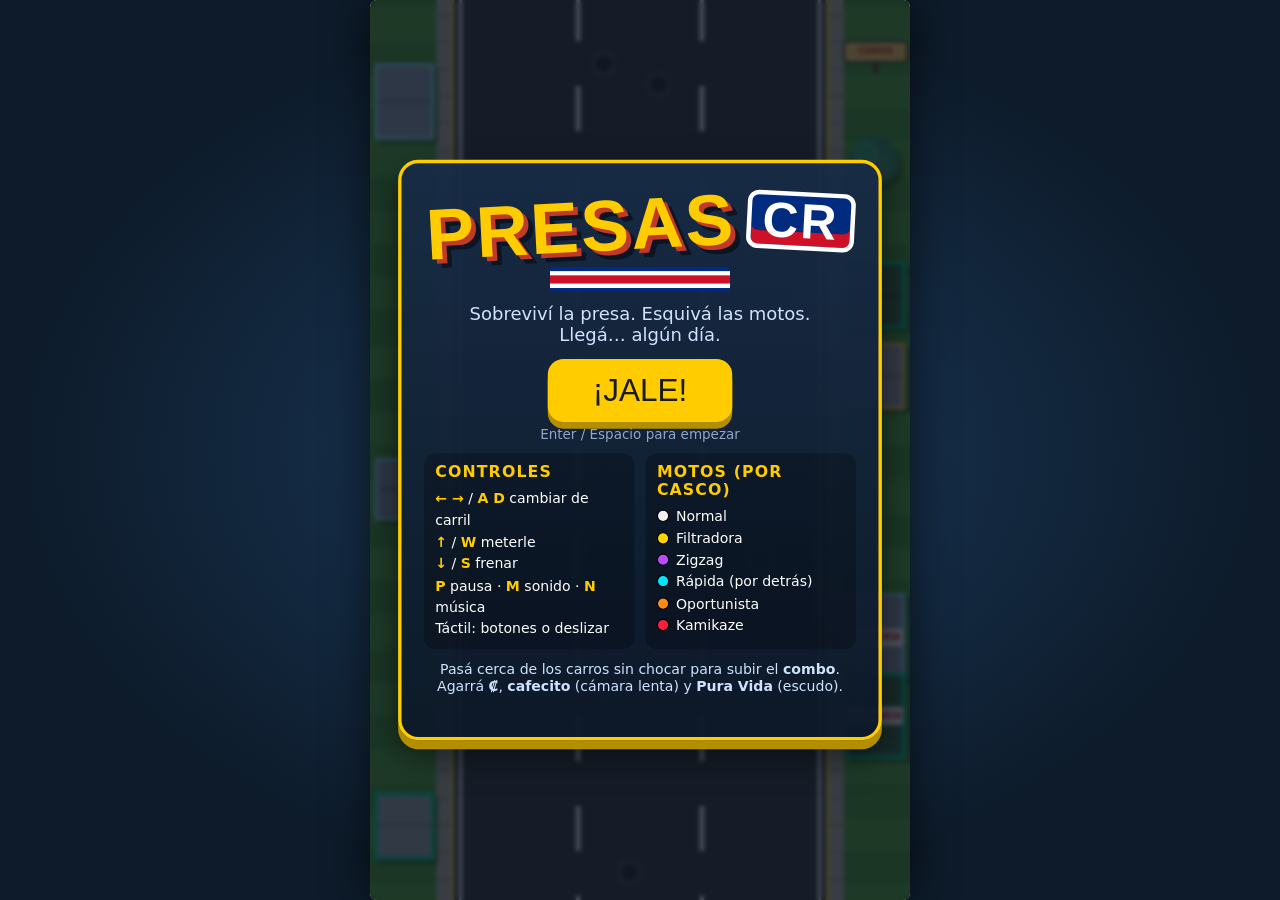
==== commit 1c03692b: "Add procedural marimba music in the style of punto guanacasteco Original 6/8 sesquialtera tune gener" ====
--- a/presas-cr/presas-cr-un-archivo.html
+++ b/presas-cr/presas-cr-un-archivo.html
@@ -266,7 +266,7 @@
               <li><b>← →</b> / <b>A D</b> cambiar de carril</li>
               <li><b>↑</b> / <b>W</b> meterle</li>
               <li><b>↓</b> / <b>S</b> frenar</li>
-              <li><b>P</b> pausa · <b>M</b> sonido</li>
+              <li><b>P</b> pausa · <b>M</b> sonido · <b>N</b> música</li>
               <li>Táctil: botones o deslizar</li>
             </ul>
           </div>
@@ -294,6 +294,7 @@
         <h2>PAUSA</h2>
         <p class="tag">La presa te espera…</p>
         <button class="big" data-resume>SEGUIR</button>
+        <button class="ghost" id="musicBtn">Música: sí</button>
         <button class="ghost" data-quit>Salir al menú</button>
       </div>
     </div>
@@ -479,6 +480,135 @@
     bark() { this.tone(520, 0.06, 'sawtooth', 0.06, -200); this.tone(500, 0.07, 'sawtooth', 0.06, -220, 0.12); },
     power() { [660, 880, 1100, 1320].forEach((f, i) => this.tone(f, 0.09, 'triangle', 0.06, 0, i * 0.05)); },
     combo() { this.tone(1046, 0.08, 'square', 0.04); this.tone(1568, 0.12, 'square', 0.04, 0, 0.07); },
+  };
+
+  // =================================================================
+  //  MÚSICA: composición original al estilo del punto guanacasteco
+  //  (marimba en 6/8 con sesquiáltera 3+3 / 2+2+2) sobre una base de beat.
+  //  Se genera en vivo con WebAudio: no hay archivos de audio.
+  // =================================================================
+  const mf = m => 440 * Math.pow(2, (m - 69) / 12);
+  // 8 compases de 6 corcheas. Compases pares: 3+3, impares: 2+2+2.
+  const SONG = {
+    chords: ['G', 'C', 'D7', 'G', 'G', 'C', 'D7', 'G'],
+    bass: { G: [43, 50], C: [48, 55], D7: [50, 45] },          // raíz, quinta
+    stab: { G: [67, 71, 74], C: [67, 72, 76], D7: [66, 69, 72] },
+    melody: [
+      [67, 71, 74, 71, 74, 79],
+      [76, null, 72, null, 79, null],
+      [78, 76, 74, 72, 74, 78],
+      [79, null, 74, null, 71, null],
+      [74, 76, 78, 79, null, 74],
+      [76, 79, 76, 72, null, 76],
+      [74, 72, 69, 66, 69, 72],
+      [71, null, 67, null, null, null],
+    ],
+  };
+  const TEMPO = [92, 98, 104, 112, 120];                       // negras con puntillo por minuto
+
+  const Music = {
+    on: store.get('presascr_music', true),
+    playing: false, level: 0, step: 0, nextT: 0, timer: null, bus: null, noiseBuf: null,
+    target() { return Sound.muted || !this.on ? 0.0001 : 0.32; },
+    start() {
+      const ac = Sound.ac;
+      if (!ac || this.playing) return;
+      if (!this.noiseBuf) {
+        const n = ac.sampleRate * 0.3;
+        this.noiseBuf = ac.createBuffer(1, n, ac.sampleRate);
+        const d = this.noiseBuf.getChannelData(0);
+        for (let i = 0; i < n; i++) d[i] = Math.random() * 2 - 1;
+      }
+      this.bus = ac.createGain();
+      this.bus.gain.setValueAtTime(0.0001, ac.currentTime);
+      this.bus.gain.exponentialRampToValueAtTime(this.target(), ac.currentTime + 0.8);
+      this.bus.connect(ac.destination);
+      this.playing = true; this.step = 0; this.nextT = ac.currentTime + 0.1;
+      this.timer = setInterval(() => this.tick(), 25);
+    },
+    stop(fade = 0.4) {
+      if (!this.playing) return;
+      const ac = Sound.ac, b = this.bus;
+      b.gain.cancelScheduledValues(ac.currentTime);
+      b.gain.setValueAtTime(Math.max(0.0001, b.gain.value), ac.currentTime);
+      b.gain.exponentialRampToValueAtTime(0.0001, ac.currentTime + fade);
+      setTimeout(() => b.disconnect(), fade * 1000 + 200);
+      clearInterval(this.timer);
+      this.playing = false;
+    },
+    refresh() {
+      if (!this.playing) return;
+      const ac = Sound.ac;
+      this.bus.gain.cancelScheduledValues(ac.currentTime);
+      this.bus.gain.setTargetAtTime(this.target(), ac.currentTime, 0.1);
+    },
+    toggle() { this.on = !this.on; store.set('presascr_music', this.on); this.refresh(); },
+    tick() {
+      const ac = Sound.ac;
+      const dur = 60 / TEMPO[clamp(this.level, 0, 4)] / 3;     // una corchea
+      while (this.nextT < ac.currentTime + 0.15) {
+        this.play(this.step, this.nextT, dur);
+        this.nextT += dur;
+        this.step++;
+      }
+    },
+    play(step, t, dur) {
+      const L = this.level;
+      const bar = Math.floor(step / 6) % 8, s = step % 6;
+      const three = bar % 2 === 0;                               // 3+3 o 2+2+2
+      const groupStart = three ? s % 3 === 0 : s % 2 === 0;
+      const ch = SONG.chords[bar];
+      // marimba
+      const m = SONG.melody[bar][s];
+      if (m) this.mallet(m, t, 0.5, three ? 0.5 : 0.7);
+      if (L >= 3 && m && groupStart) this.mallet(m - 12, t, 0.22, 0.4);
+      // acordes de marimba en contratiempo desde la fase 2
+      if (L >= 1 && !groupStart && s % 2 === 1) for (const n of SONG.stab[ch]) this.mallet(n, t, 0.09, 0.18);
+      // bajo
+      const bs = SONG.bass[ch];
+      if (three ? s === 0 || s === 3 : s % 2 === 0) {
+        let n = three ? (s === 0 ? bs[0] : bs[1]) : (s === 2 ? bs[1] : bs[0]);
+        if (L >= 4 && s !== 0) n += 12;
+        this.bass(n, t, dur * (three ? 2.6 : 1.8));
+      }
+      // percusión: crece con la fase
+      if (L >= 1) this.noise(t, s === 0 || groupStart ? 0.07 : 0.04, 0.035, 'highpass', 7000);          // maraca
+      if (L >= 2 && groupStart) this.kick(t, s === 0 ? 0.9 : 0.6);
+      if (L >= 2 && (three ? s === 3 : s === 4)) this.noise(t, 0.28, 0.1, 'bandpass', 1600);           // palmada
+      if (L >= 3) this.noise(t + dur / 2, 0.035, 0.02, 'highpass', 9000);                              // hi-hat
+      if (L >= 4 && s === 5) this.kick(t + dur / 2, 0.5);
+    },
+    mallet(m, t, vol, len) {
+      const ac = Sound.ac, f = mf(m);
+      for (const [mul, v, d] of [[1, vol, len], [3.93, vol * 0.18, 0.06]]) {
+        const o = ac.createOscillator(), g = ac.createGain();
+        o.type = 'sine'; o.frequency.value = f * mul;
+        g.gain.setValueAtTime(0.0001, t);
+        g.gain.exponentialRampToValueAtTime(v, t + 0.004);
+        g.gain.exponentialRampToValueAtTime(0.0001, t + d);
+        o.connect(g).connect(this.bus); o.start(t); o.stop(t + d + 0.02);
+      }
+    },
+    bass(m, t, len) {
+      const ac = Sound.ac, o = ac.createOscillator(), g = ac.createGain();
+      o.type = 'triangle'; o.frequency.value = mf(m);
+      g.gain.setValueAtTime(0.0001, t);
+      g.gain.exponentialRampToValueAtTime(0.55, t + 0.01);
+      g.gain.exponentialRampToValueAtTime(0.0001, t + len);
+      o.connect(g).connect(this.bus); o.start(t); o.stop(t + len + 0.02);
+    },
+    kick(t, vol) {
+      const ac = Sound.ac, o = ac.createOscillator(), g = ac.createGain();
+      o.frequency.setValueAtTime(150, t); o.frequency.exponentialRampToValueAtTime(42, t + 0.12);
+      g.gain.setValueAtTime(vol, t); g.gain.exponentialRampToValueAtTime(0.0001, t + 0.18);
+      o.connect(g).connect(this.bus); o.start(t); o.stop(t + 0.2);
+    },
+    noise(t, vol, len, type, freq) {
+      const ac = Sound.ac, src = ac.createBufferSource(), f = ac.createBiquadFilter(), g = ac.createGain();
+      src.buffer = this.noiseBuf; f.type = type; f.frequency.value = freq;
+      g.gain.setValueAtTime(vol, t); g.gain.exponentialRampToValueAtTime(0.0001, t + len);
+      src.connect(f).connect(g).connect(this.bus); src.start(t, Math.random() * 0.2); src.stop(t + len + 0.02);
+    },
   };
 
   // =================================================================
@@ -1191,6 +1321,7 @@
     G.crashT = 1.4; G.shake = 22; G.cause = e;
     player.vx = (player.x < e.x ? -1 : 1) * 160;
     Sound.crash();
+    Music.stop(0.25);
     burst(player.x, player.y + 20, '#ffcc00', 30);
     burst(player.x, player.y + 20, '#ff5a1f', 24);
     smoke(player.x, player.y + 20, 14);
@@ -1294,6 +1425,7 @@
       const pi = phaseFor(G.dist);
       if (pi !== G.phaseIdx) {
         G.phaseIdx = pi;
+        Music.level = pi;
         showBanner(`FASE ${pi + 1}`, PHASES[pi].name, 2.8, '#ffcc00');
         Sound.phase();
         G.eventT = Math.min(G.eventT, 6);
@@ -1927,15 +2059,17 @@
     Sound.init();
     newGame();
     state = 'playing';
+    Music.stop(0.05); Music.level = G.phaseIdx; Music.start();
     showOverlay(null);
     $('pauseBtn').classList.add('show');
     input.up = input.down = false;
   }
   function togglePause() {
-    if (state === 'playing') { state = 'paused'; showOverlay('pause'); }
-    else if (state === 'paused') { state = 'playing'; showOverlay(null); last = performance.now(); }
+    if (state === 'playing') { state = 'paused'; showOverlay('pause'); Music.stop(0.2); }
+    else if (state === 'paused') { state = 'playing'; showOverlay(null); last = performance.now(); Music.start(); }
   }
   function toMenu() {
+    Music.stop(0.3);
     state = 'title'; G = null; ents = []; showOverlay('title'); $('pauseBtn').classList.remove('show'); updateBestTitle();
   }
   function gameOver() {
@@ -1969,7 +2103,8 @@
   window.addEventListener('keydown', e => {
     const k = e.key.toLowerCase();
     if (['arrowleft', 'arrowright', 'arrowup', 'arrowdown', ' '].includes(k)) e.preventDefault();
-    if (k === 'm') { Sound.muted = !Sound.muted; store.set('presascr_mute', Sound.muted); return; }
+    if (k === 'm') { Sound.muted = !Sound.muted; store.set('presascr_mute', Sound.muted); Music.refresh(); return; }
+    if (k === 'n') { Music.toggle(); syncMusicBtn(); return; }
     if (state === 'title' || state === 'over') {
       if ((k === 'enter' || k === ' ') && !e.repeat) startGame();
       return;
@@ -1993,6 +2128,10 @@
   document.querySelectorAll('[data-resume]').forEach(b => b.addEventListener('click', togglePause));
   document.querySelectorAll('[data-quit]').forEach(b => b.addEventListener('click', toMenu));
   $('pauseBtn').addEventListener('click', togglePause);
+  const musicBtn = $('musicBtn');
+  const syncMusicBtn = () => { musicBtn.textContent = `Música: ${Music.on ? 'sí' : 'no'}`; };
+  musicBtn.addEventListener('click', () => { Music.toggle(); syncMusicBtn(); });
+  syncMusicBtn();
 
   // táctil: botones
   const touchEl = $('touch');
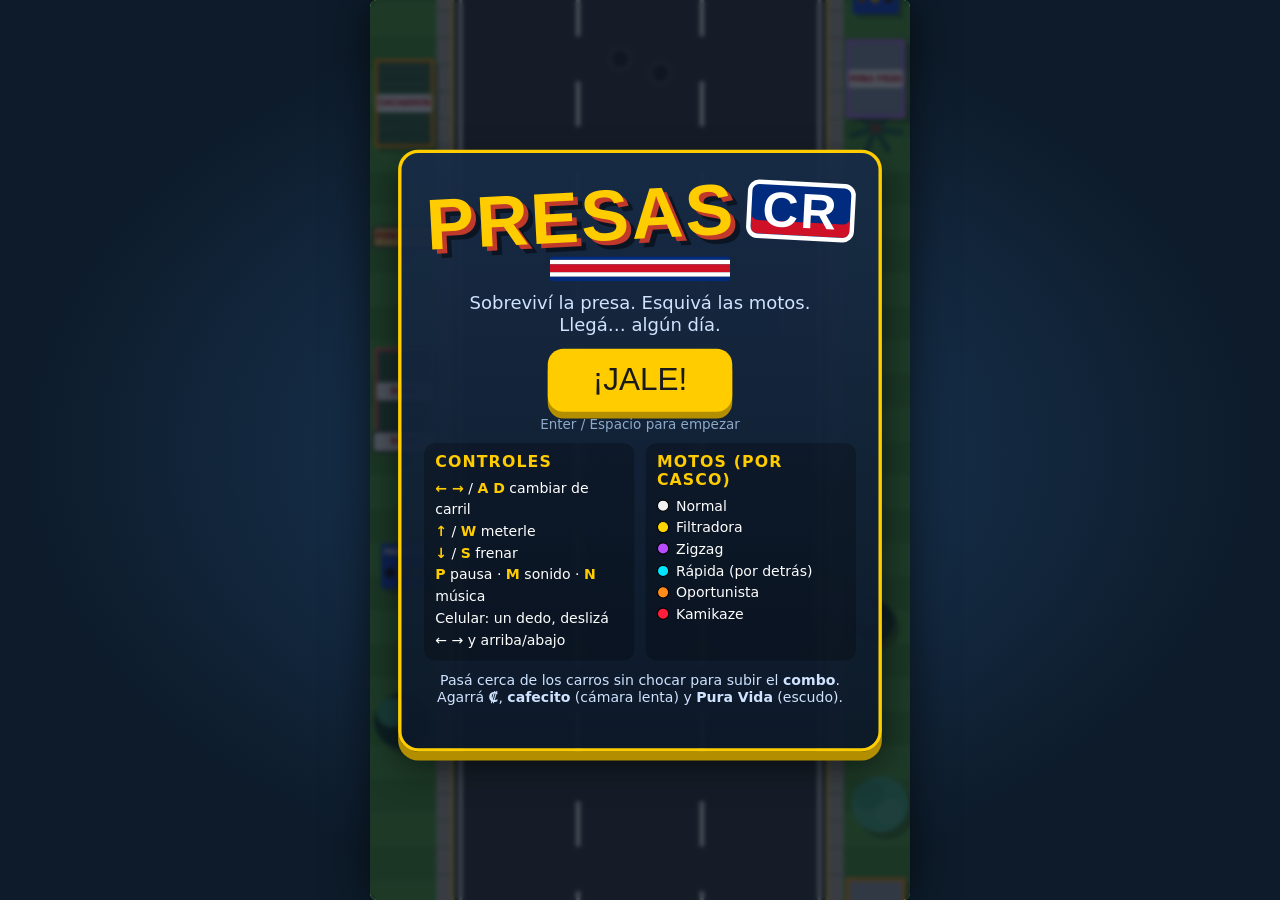
==== commit f9996735: "Add one-finger swipe controls for phones Swipe left/right changes lanes (chainable without lifting)," ====
--- a/presas-cr/presas-cr-un-archivo.html
+++ b/presas-cr/presas-cr-un-archivo.html
@@ -68,6 +68,8 @@
   box-shadow: 0 8px 0 #b38f00, 0 14px 30px rgba(0, 0, 0, .5);
 }
 .panel.small { width: 320px; }
+.panel.small .ghost { display: block; margin: 8px auto 0; }
+.panel.small .ghost[hidden] { display: none; }
 
 .logo {
   margin: 4px 0 6px;
@@ -267,7 +269,7 @@
               <li><b>↑</b> / <b>W</b> meterle</li>
               <li><b>↓</b> / <b>S</b> frenar</li>
               <li><b>P</b> pausa · <b>M</b> sonido · <b>N</b> música</li>
-              <li>Táctil: botones o deslizar</li>
+              <li>Celular: un dedo, deslizá ← → y arriba/abajo</li>
             </ul>
           </div>
           <div class="box">
@@ -295,6 +297,7 @@
         <p class="tag">La presa te espera…</p>
         <button class="big" data-resume>SEGUIR</button>
         <button class="ghost" id="musicBtn">Música: sí</button>
+        <button class="ghost" id="ctrlBtn" hidden>Controles: deslizar con un dedo</button>
         <button class="ghost" data-quit>Salir al menú</button>
       </div>
     </div>
@@ -2037,13 +2040,29 @@
       drawFx();
     }
     ctx.restore();
-    if (G && state !== 'title') { drawHUD(); drawBanner(); }
+    if (G && state !== 'title') { drawHUD(); drawBanner(); drawTouchHint(); }
+    if (window.__drawSwipe) window.__drawSwipe();
+  }
+
+  // pista de controles al empezar, solo en pantallas táctiles
+  let touchHintT = 0;
+  function drawTouchHint() {
+    if (touchHintT <= 0 || state !== 'playing') return;
+    const a = Math.min(1, touchHintT / 0.5);
+    ctx.globalAlpha = a;
+    const y = 400;
+    ctx.fillStyle = 'rgba(8,16,28,.78)'; rr(40, y, W - 80, 86, 14); ctx.fill();
+    txt('UN SOLO DEDO', W / 2, y + 20, 13, '#ffcc00', 'center', false);
+    txt('Deslizá ← → para cambiar de carril', W / 2, y + 44, 14, '#fff', 'center', false);
+    txt('Arriba = meterle · Abajo = frenar', W / 2, y + 67, 14, '#fff', 'center', false);
+    ctx.globalAlpha = 1;
   }
 
   let last = performance.now();
   function frame(now) {
     const dt = Math.min(0.05, (now - last) / 1000);
     last = now;
+    if (touchHintT > 0 && state === 'playing') touchHintT -= dt;
     update(dt);
     render();
     requestAnimationFrame(frame);
@@ -2063,6 +2082,10 @@
     showOverlay(null);
     $('pauseBtn').classList.add('show');
     input.up = input.down = false;
+    if (isTouch && touchMode === 'swipe') {
+      const n = store.get('presascr_hints', 0);
+      if (n < 3) { touchHintT = 5; store.set('presascr_hints', n + 1); }
+    }
   }
   function togglePause() {
     if (state === 'playing') { state = 'paused'; showOverlay('pause'); Music.stop(0.2); }
@@ -2135,9 +2158,23 @@
 
   // táctil: botones
   const touchEl = $('touch');
-  function enableTouch() { touchEl.classList.add('show'); }
+  const ctrlBtn = $('ctrlBtn');
+  let isTouch = false;
+  let touchMode = store.get('presascr_touch', 'swipe');           // 'swipe' (un dedo) o 'buttons'
+  function syncTouchUI() {
+    touchEl.classList.toggle('show', isTouch && touchMode === 'buttons');
+    ctrlBtn.hidden = !isTouch;
+    ctrlBtn.textContent = `Controles: ${touchMode === 'swipe' ? 'deslizar con un dedo' : 'botones'}`;
+  }
+  function enableTouch() { isTouch = true; syncTouchUI(); }
   if (window.matchMedia && window.matchMedia('(pointer: coarse)').matches) enableTouch();
   window.addEventListener('touchstart', enableTouch, { once: true, passive: true });
+  ctrlBtn.addEventListener('click', () => {
+    touchMode = touchMode === 'swipe' ? 'buttons' : 'swipe';
+    store.set('presascr_touch', touchMode);
+    syncTouchUI();
+  });
+  syncTouchUI();
   touchEl.querySelectorAll('button').forEach(btn => {
     const act = btn.dataset.act;
     const down = ev => {
@@ -2157,22 +2194,62 @@
     btn.addEventListener('pointercancel', up);
     btn.addEventListener('pointerleave', up);
   });
-  // táctil: deslizar en el canvas (izq/der = carril, tocar mitad izq/der también)
+  // táctil con un dedo, sobre toda la pantalla:
+  //   deslizar ← → cambia de carril (cada ~30 px un carril; se puede encadenar sin soltar)
+  //   mantener el dedo arriba del punto donde tocaste = meterle; abajo = frenar; soltar = velocidad normal
+  //   un toque rápido en la mitad izquierda/derecha también cambia de carril
+  const SWIPE_X = 30, SWIPE_Y = 24;
   let sw = null;
-  canvas.addEventListener('pointerdown', e => { sw = { x: e.clientX, y: e.clientY, t: performance.now(), moved: false }; });
+  function toGame(e) {
+    const r = canvas.getBoundingClientRect();
+    return { x: (e.clientX - r.left) / r.width * W, y: (e.clientY - r.top) / r.height * H };
+  }
+  canvas.addEventListener('pointerdown', e => {
+    if (sw) return;                                                // solo un dedo manda
+    Sound.init();
+    sw = { id: e.pointerId, x0: e.clientX, y0: e.clientY, x: e.clientX, t: performance.now(), moved: false, g0: toGame(e), g: toGame(e) };
+    try { canvas.setPointerCapture(e.pointerId); } catch (err) { /* sin captura */ }
+  });
   canvas.addEventListener('pointermove', e => {
-    if (!sw) return;
+    if (!sw || e.pointerId !== sw.id) return;
+    sw.g = toGame(e);
     const dx = e.clientX - sw.x;
-    if (Math.abs(dx) > 35) { moveLane(dx > 0 ? 1 : -1); sw.x = e.clientX; sw.moved = true; }
+    if (Math.abs(dx) > SWIPE_X) {
+      moveLane(dx > 0 ? 1 : -1);
+      sw.x += Math.sign(dx) * SWIPE_X;
+      sw.moved = true;
+    }
+    if (e.pointerType === 'mouse') return;
+    const dy = e.clientY - sw.y0;
+    input.up = dy < -SWIPE_Y;
+    input.down = dy > SWIPE_Y;
+    if (Math.abs(dy) > SWIPE_Y) sw.moved = true;
   });
-  canvas.addEventListener('pointerup', e => {
-    if (!sw) return;
-    if (!sw.moved && performance.now() - sw.t < 250 && e.pointerType !== 'mouse') {
+  function endSwipe(e) {
+    if (!sw || e.pointerId !== sw.id) return;
+    if (e.type === 'pointerup' && !sw.moved && performance.now() - sw.t < 250 && e.pointerType !== 'mouse') {
       const r = canvas.getBoundingClientRect();
       moveLane(e.clientX < r.left + r.width / 2 ? -1 : 1);
     }
+    if (e.pointerType !== 'mouse') input.up = input.down = false;
     sw = null;
-  });
+  }
+  canvas.addEventListener('pointerup', endSwipe);
+  canvas.addEventListener('pointercancel', endSwipe);
+
+  // guía visual del gesto mientras el dedo está en la pantalla
+  function drawSwipe() {
+    if (!sw || state !== 'playing') return;
+    const { g0, g } = sw;
+    ctx.save();
+    ctx.globalAlpha = 0.5;
+    ctx.strokeStyle = '#ffffff'; ctx.lineWidth = 2;
+    ctx.beginPath(); ctx.arc(g0.x, g0.y, 26, 0, Math.PI * 2); ctx.stroke();
+    ctx.globalAlpha = 0.75;
+    circle(g.x, g.y, 12, input.up ? '#3bff8a' : input.down ? '#ff3b3b' : '#ffffff');
+    ctx.restore();
+  }
+  window.__drawSwipe = drawSwipe;
 
   // =================================================================
   //  ARRANQUE
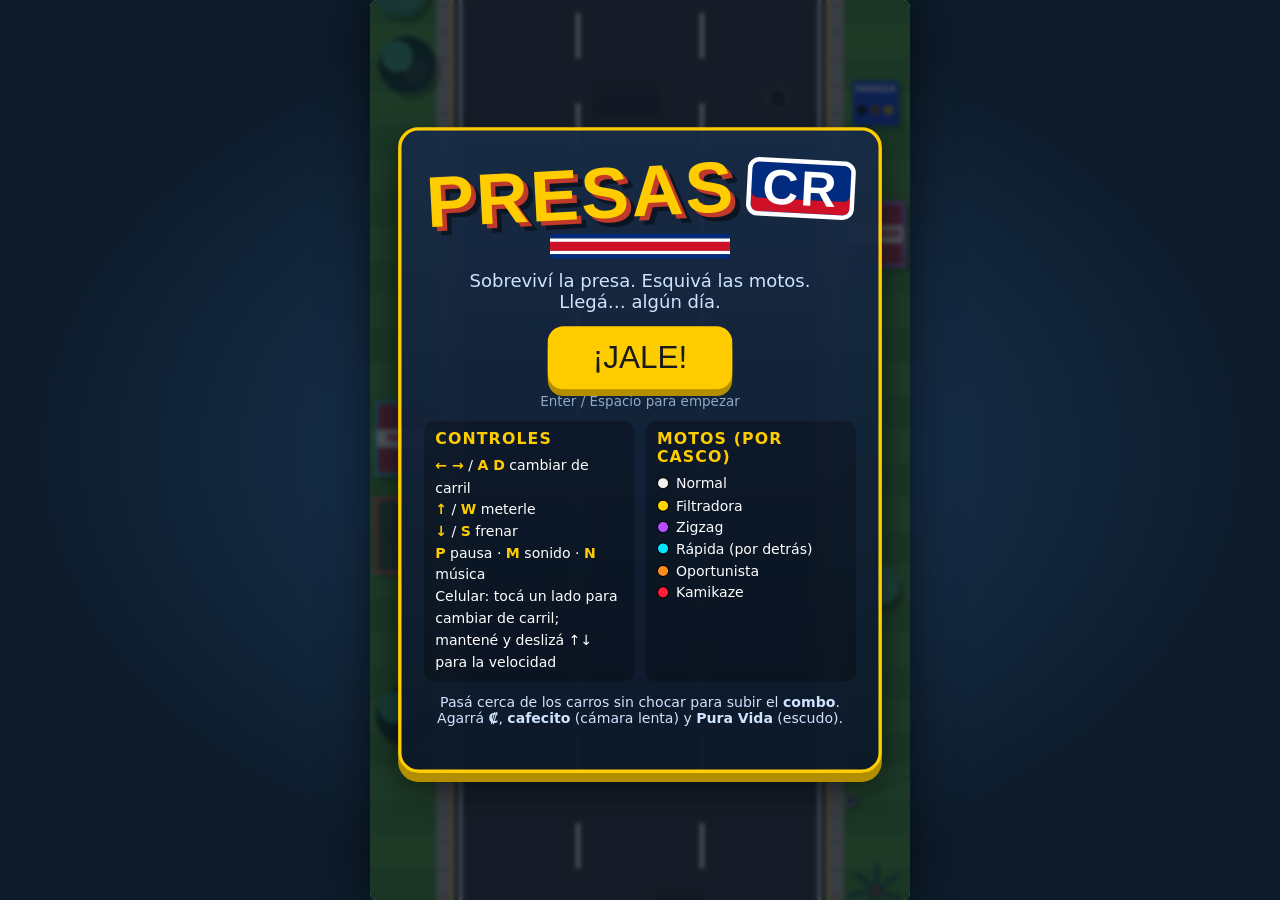
==== commit 234af582: "Switch touch lane changes from swipes to taps Tap the left/right half to move one lane (two taps = t" ====
--- a/presas-cr/presas-cr-un-archivo.html
+++ b/presas-cr/presas-cr-un-archivo.html
@@ -269,7 +269,7 @@
               <li><b>↑</b> / <b>W</b> meterle</li>
               <li><b>↓</b> / <b>S</b> frenar</li>
               <li><b>P</b> pausa · <b>M</b> sonido · <b>N</b> música</li>
-              <li>Celular: un dedo, deslizá ← → y arriba/abajo</li>
+              <li>Celular: tocá un lado para cambiar de carril; mantené y deslizá ↑↓ para la velocidad</li>
             </ul>
           </div>
           <div class="box">
@@ -297,7 +297,7 @@
         <p class="tag">La presa te espera…</p>
         <button class="big" data-resume>SEGUIR</button>
         <button class="ghost" id="musicBtn">Música: sí</button>
-        <button class="ghost" id="ctrlBtn" hidden>Controles: deslizar con un dedo</button>
+        <button class="ghost" id="ctrlBtn" hidden>Controles: toques</button>
         <button class="ghost" data-quit>Salir al menú</button>
       </div>
     </div>
@@ -2052,9 +2052,9 @@
     ctx.globalAlpha = a;
     const y = 400;
     ctx.fillStyle = 'rgba(8,16,28,.78)'; rr(40, y, W - 80, 86, 14); ctx.fill();
-    txt('UN SOLO DEDO', W / 2, y + 20, 13, '#ffcc00', 'center', false);
-    txt('Deslizá ← → para cambiar de carril', W / 2, y + 44, 14, '#fff', 'center', false);
-    txt('Arriba = meterle · Abajo = frenar', W / 2, y + 67, 14, '#fff', 'center', false);
+    txt('CONTROLES', W / 2, y + 20, 13, '#ffcc00', 'center', false);
+    txt('Tocá un lado = un carril (2 toques = 2)', W / 2, y + 44, 14, '#fff', 'center', false);
+    txt('Mantené y deslizá ↑ meterle · ↓ frenar', W / 2, y + 67, 14, '#fff', 'center', false);
     ctx.globalAlpha = 1;
   }
 
@@ -2083,8 +2083,8 @@
     $('pauseBtn').classList.add('show');
     input.up = input.down = false;
     if (isTouch && touchMode === 'swipe') {
-      const n = store.get('presascr_hints', 0);
-      if (n < 3) { touchHintT = 5; store.set('presascr_hints', n + 1); }
+      const n = store.get('presascr_hints2', 0);
+      if (n < 3) { touchHintT = 5; store.set('presascr_hints2', n + 1); }
     }
   }
   function togglePause() {
@@ -2164,7 +2164,7 @@
   function syncTouchUI() {
     touchEl.classList.toggle('show', isTouch && touchMode === 'buttons');
     ctrlBtn.hidden = !isTouch;
-    ctrlBtn.textContent = `Controles: ${touchMode === 'swipe' ? 'deslizar con un dedo' : 'botones'}`;
+    ctrlBtn.textContent = `Controles: ${touchMode === 'swipe' ? 'toques' : 'botones'}`;
   }
   function enableTouch() { isTouch = true; syncTouchUI(); }
   if (window.matchMedia && window.matchMedia('(pointer: coarse)').matches) enableTouch();
@@ -2194,59 +2194,73 @@
     btn.addEventListener('pointercancel', up);
     btn.addEventListener('pointerleave', up);
   });
-  // táctil con un dedo, sobre toda la pantalla:
-  //   deslizar ← → cambia de carril (cada ~30 px un carril; se puede encadenar sin soltar)
-  //   mantener el dedo arriba del punto donde tocaste = meterle; abajo = frenar; soltar = velocidad normal
-  //   un toque rápido en la mitad izquierda/derecha también cambia de carril
-  const SWIPE_X = 30, SWIPE_Y = 24;
-  let sw = null;
+  // táctil:
+  //   tocar la mitad derecha/izquierda = un carril para ese lado (dos toques = dos carriles)
+  //   mantener el dedo y deslizarlo arriba = meterle; abajo = frenar; soltar = velocidad normal
+  //   deslizar de lado no hace nada, para evitar cambios de carril sin querer
+  //   con dos dedos: uno puede quedarse acelerando mientras el otro toca para cambiar de carril
+  const SWIPE_Y = 24, TAP_MS = 320;
+  const touches = new Map();
+  let speedId = null;                                              // el dedo que controla la velocidad
+  let tapFx = [];
   function toGame(e) {
     const r = canvas.getBoundingClientRect();
     return { x: (e.clientX - r.left) / r.width * W, y: (e.clientY - r.top) / r.height * H };
   }
   canvas.addEventListener('pointerdown', e => {
-    if (sw) return;                                                // solo un dedo manda
     Sound.init();
-    sw = { id: e.pointerId, x0: e.clientX, y0: e.clientY, x: e.clientX, t: performance.now(), moved: false, g0: toGame(e), g: toGame(e) };
+    touches.set(e.pointerId, { y0: e.clientY, t: performance.now(), vert: false, g0: toGame(e), g: toGame(e) });
     try { canvas.setPointerCapture(e.pointerId); } catch (err) { /* sin captura */ }
   });
   canvas.addEventListener('pointermove', e => {
-    if (!sw || e.pointerId !== sw.id) return;
-    sw.g = toGame(e);
-    const dx = e.clientX - sw.x;
-    if (Math.abs(dx) > SWIPE_X) {
-      moveLane(dx > 0 ? 1 : -1);
-      sw.x += Math.sign(dx) * SWIPE_X;
-      sw.moved = true;
-    }
-    if (e.pointerType === 'mouse') return;
-    const dy = e.clientY - sw.y0;
-    input.up = dy < -SWIPE_Y;
-    input.down = dy > SWIPE_Y;
-    if (Math.abs(dy) > SWIPE_Y) sw.moved = true;
+    const tc = touches.get(e.pointerId);
+    if (!tc || e.pointerType === 'mouse') return;
+    tc.g = toGame(e);
+    const dy = e.clientY - tc.y0;
+    if (Math.abs(dy) > SWIPE_Y && (speedId === null || speedId === e.pointerId)) {
+      tc.vert = true; speedId = e.pointerId;
+    }
+    if (speedId === e.pointerId) { input.up = dy < -SWIPE_Y; input.down = dy > SWIPE_Y; }
   });
-  function endSwipe(e) {
-    if (!sw || e.pointerId !== sw.id) return;
-    if (e.type === 'pointerup' && !sw.moved && performance.now() - sw.t < 250 && e.pointerType !== 'mouse') {
-      const r = canvas.getBoundingClientRect();
-      moveLane(e.clientX < r.left + r.width / 2 ? -1 : 1);
-    }
-    if (e.pointerType !== 'mouse') input.up = input.down = false;
-    sw = null;
-  }
-  canvas.addEventListener('pointerup', endSwipe);
-  canvas.addEventListener('pointercancel', endSwipe);
-
-  // guía visual del gesto mientras el dedo está en la pantalla
+  function endTouch(e) {
+    const tc = touches.get(e.pointerId);
+    if (!tc) return;
+    touches.delete(e.pointerId);
+    if (speedId === e.pointerId) { speedId = null; input.up = input.down = false; }
+    if (e.type !== 'pointerup' || tc.vert || performance.now() - tc.t > TAP_MS) return;
+    const r = canvas.getBoundingClientRect();
+    const d = e.clientX < r.left + r.width / 2 ? -1 : 1;
+    moveLane(d);
+    if (state === 'playing') tapFx.push({ d, t: 0 });
+  }
+  canvas.addEventListener('pointerup', endTouch);
+  canvas.addEventListener('pointercancel', endTouch);
+
+  // respuesta visual: flecha en el lado tocado y guía mientras se controla la velocidad
   function drawSwipe() {
-    if (!sw || state !== 'playing') return;
-    const { g0, g } = sw;
+    if (state !== 'playing') { tapFx = []; return; }
     ctx.save();
-    ctx.globalAlpha = 0.5;
-    ctx.strokeStyle = '#ffffff'; ctx.lineWidth = 2;
-    ctx.beginPath(); ctx.arc(g0.x, g0.y, 26, 0, Math.PI * 2); ctx.stroke();
-    ctx.globalAlpha = 0.75;
-    circle(g.x, g.y, 12, input.up ? '#3bff8a' : input.down ? '#ff3b3b' : '#ffffff');
+    for (const f of tapFx) {
+      f.t += 1 / 60;
+      const a = Math.max(0, 1 - f.t / 0.3);
+      const x = f.d > 0 ? W - 46 : 46;
+      ctx.globalAlpha = a * 0.7;
+      ctx.fillStyle = '#ffffff';
+      ctx.beginPath();
+      ctx.moveTo(x + f.d * 18, PLAYER_Y + 40);
+      ctx.lineTo(x - f.d * 10, PLAYER_Y + 14);
+      ctx.lineTo(x - f.d * 10, PLAYER_Y + 66);
+      ctx.closePath(); ctx.fill();
+    }
+    tapFx = tapFx.filter(f => f.t < 0.3);
+    const tc = speedId !== null && touches.get(speedId);
+    if (tc) {
+      ctx.globalAlpha = 0.5;
+      ctx.strokeStyle = '#ffffff'; ctx.lineWidth = 2;
+      ctx.beginPath(); ctx.arc(tc.g0.x, tc.g0.y, 26, 0, Math.PI * 2); ctx.stroke();
+      ctx.globalAlpha = 0.75;
+      circle(tc.g0.x, tc.g.y, 12, input.up ? '#3bff8a' : input.down ? '#ff3b3b' : '#ffffff');
+    }
     ctx.restore();
   }
   window.__drawSwipe = drawSwipe;
